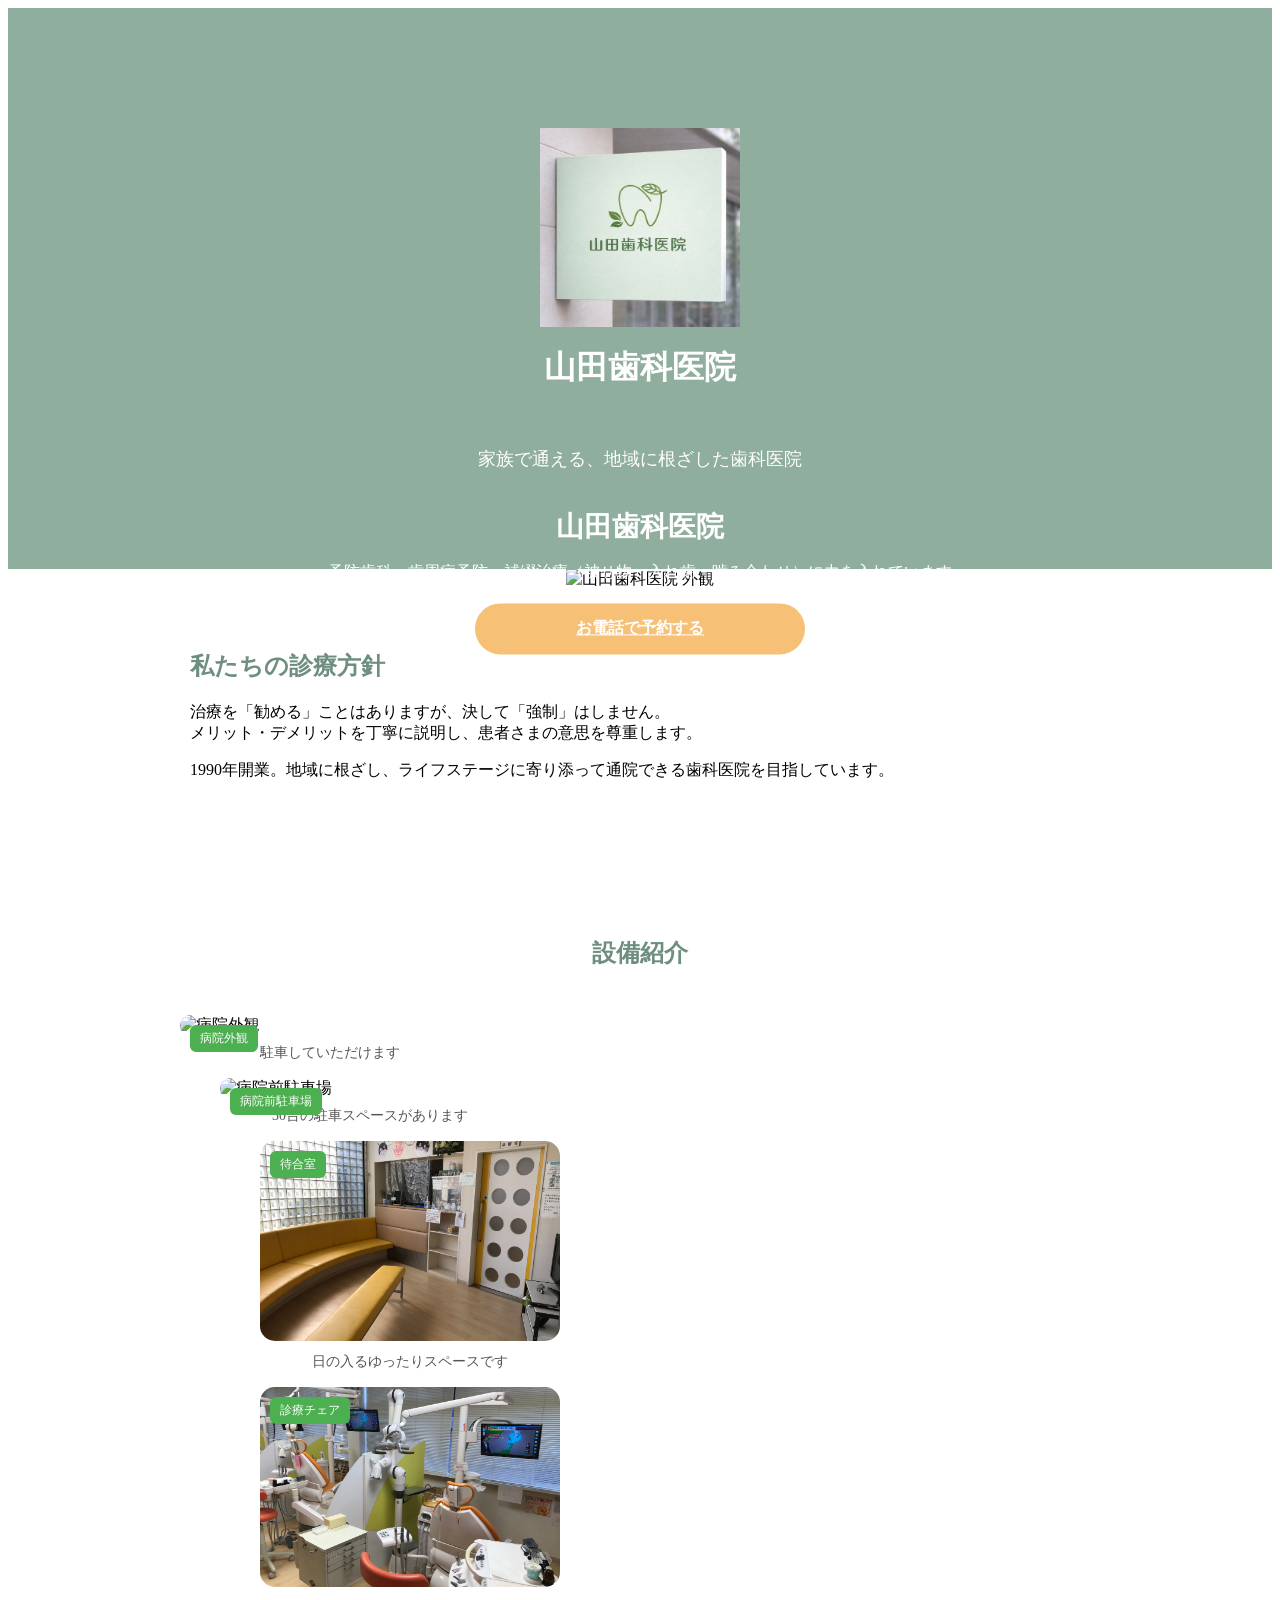
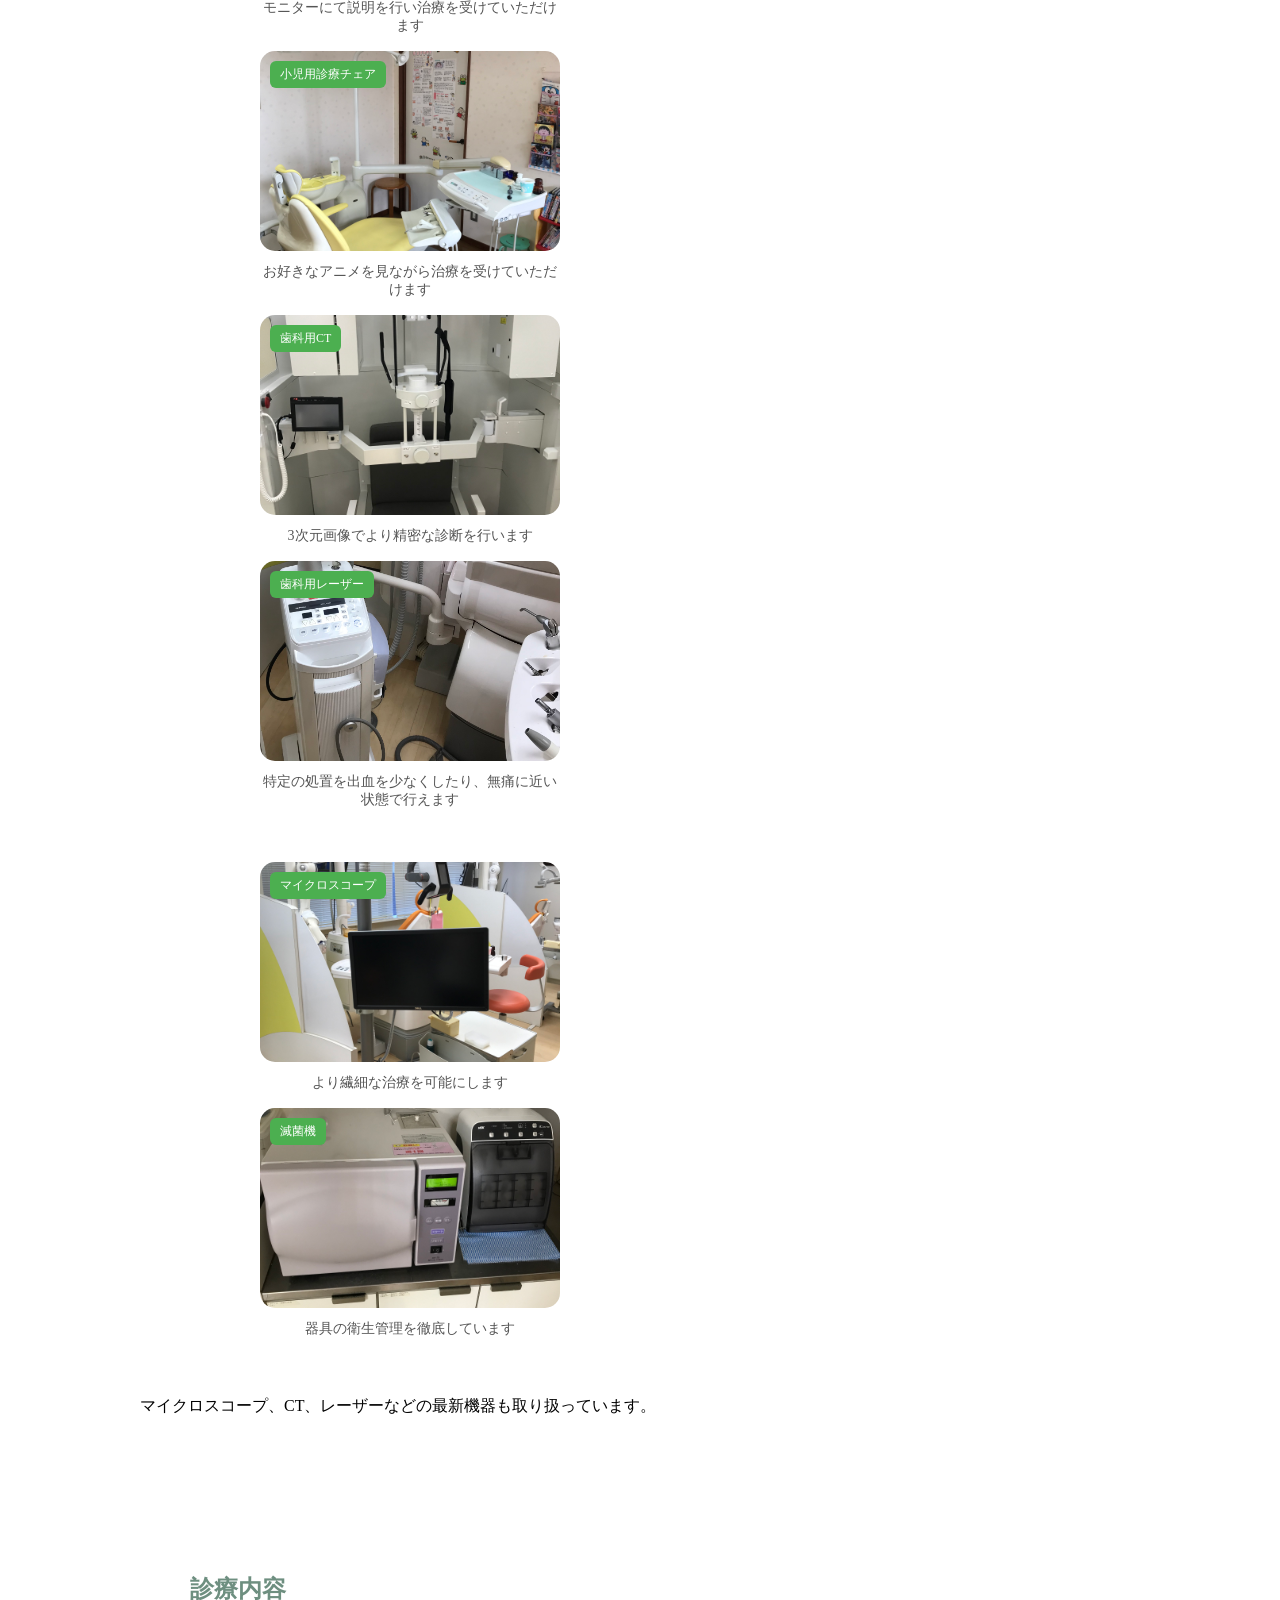
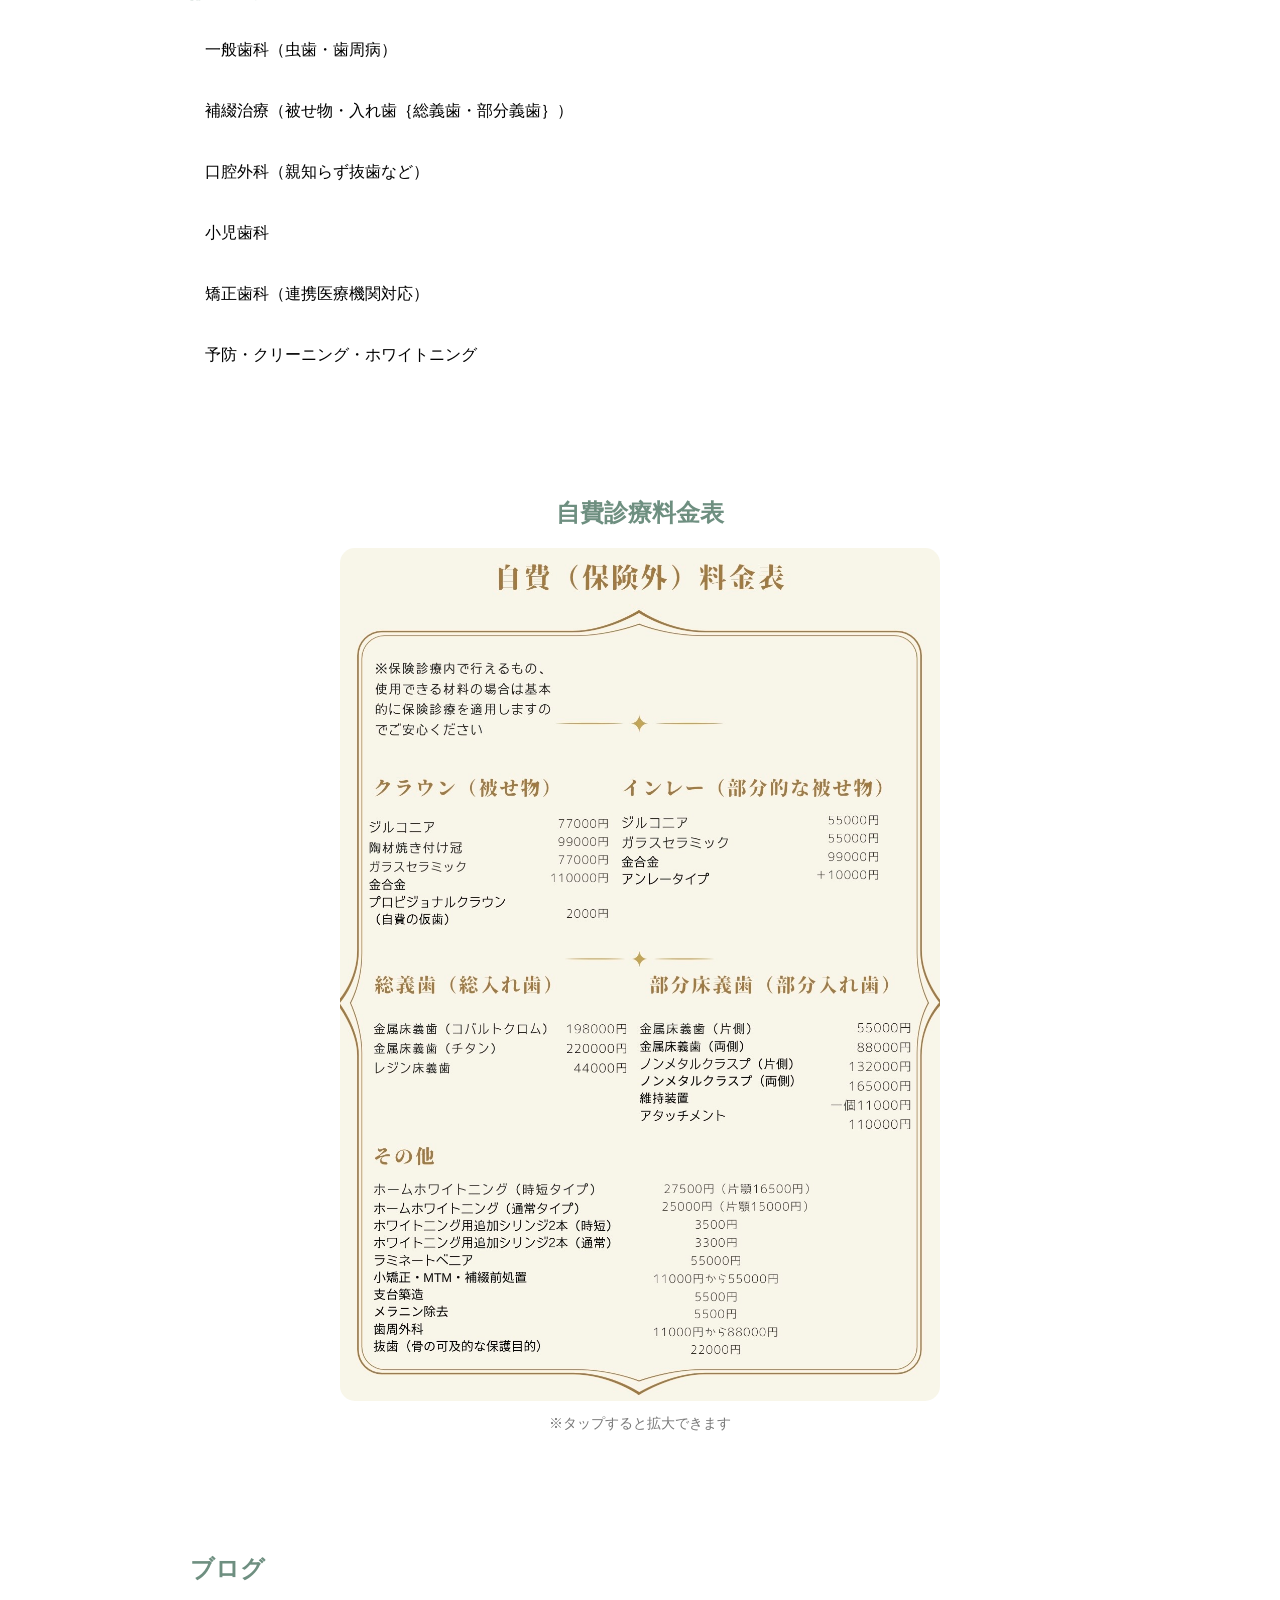
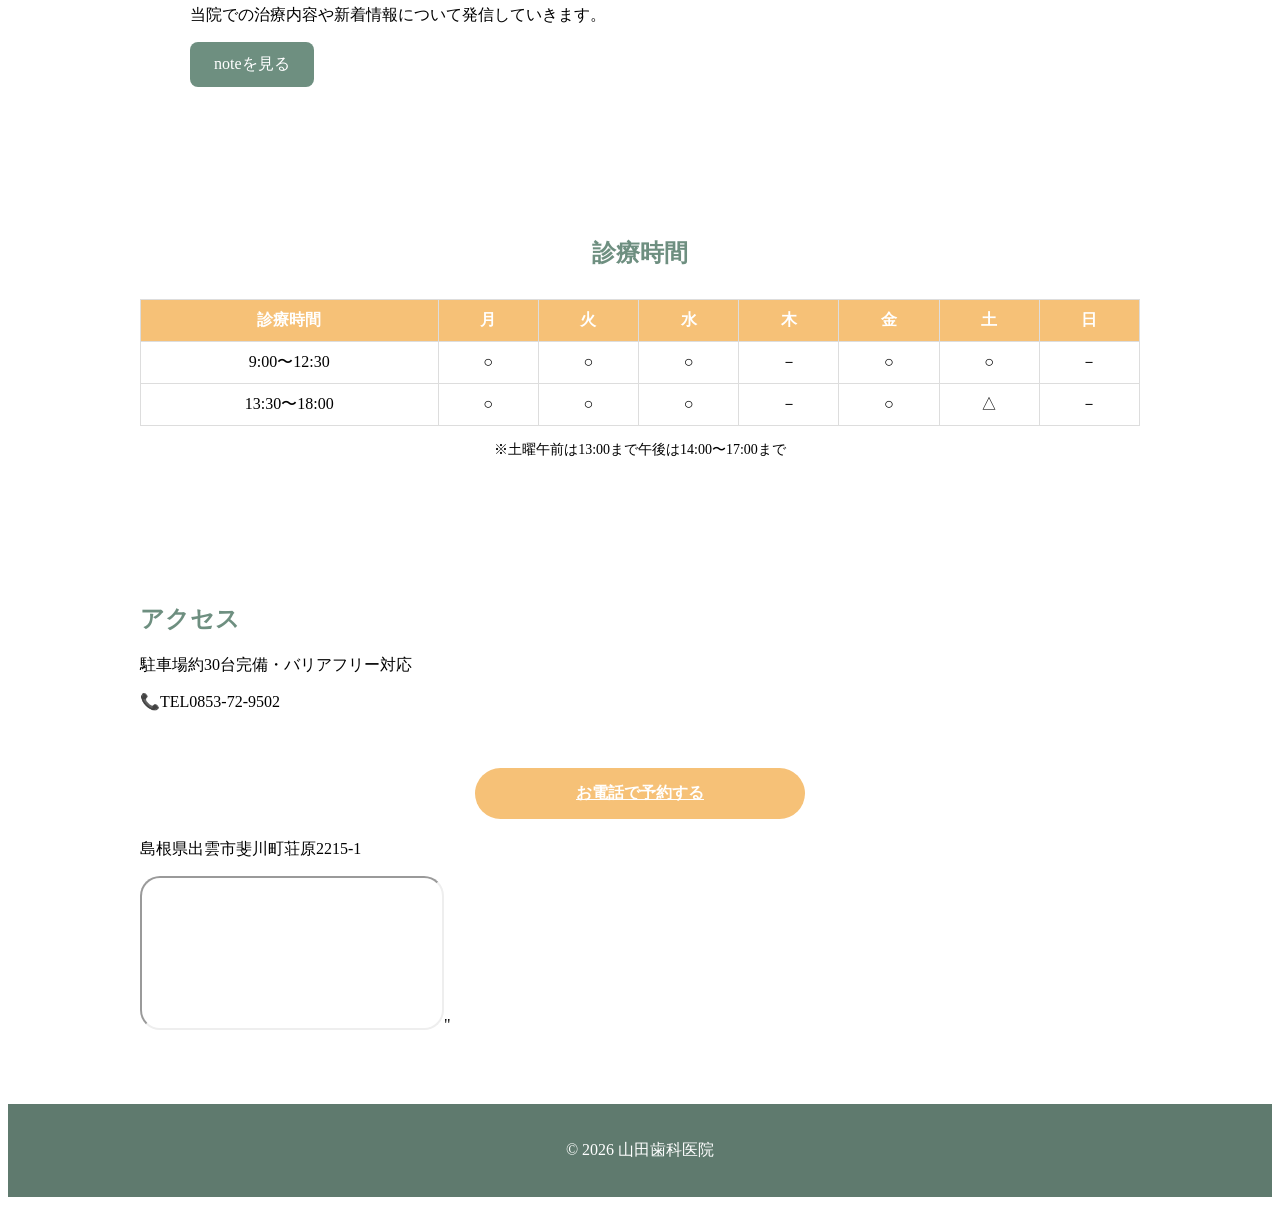
==== index.html @ c41e9e56 "Update index.html" ====
<!DOCTYPE html>
<html lang="ja">
<head>
<meta charset="UTF-8">
<meta name="viewport" content="width=device-width, initial-scale=1.0">
<title>山田歯科医院 | 出雲市斐川町の地域密着歯科</title>
<link rel="stylesheet" href="style.css">
</head>
<meta name="description" content="島根県出雲市の山田歯科医院。義歯（入れ歯）治療に力を入れ、家族で地域医療を支える歯科医院です。">
<title>山田歯科医院｜出雲市の義歯に強い歯科医院</title>
<body>

<header>
    <div class="container">
        <header class="site-header">
  <img src=IMG_8409.jpeg alt="山田歯科医院 ロゴ" class="logo">
  <h1>山田歯科医院</h1>
</header>
        <p class="subtitle">家族で通える、地域に根ざした歯科医院</p>
    </div>
</header>
<section class="hero">

  <img src="IMG_8488.jpeg" alt="山田歯科医院 外観" class="hero-img">

  <div class="hero-text">
    <h1>山田歯科医院</h1>
    <p>予防歯科・歯周病予防・補綴治療（被せ物・入れ歯・噛み合わせ）に力を入れています</p>

    <a href="tel:0853729502" class="cta-button">
      お電話で予約する
    </a>
  </div>

</section>


<section class="container">
    <h2>私たちの診療方針</h2>
    <p>
    治療を「勧める」ことはありますが、決して「強制」はしません。<br>
    メリット・デメリットを丁寧に説明し、患者さまの意思を尊重します。
   </p>  
    <p>
    1990年開業。地域に根ざし、ライフステージに寄り添って通院できる歯科医院を目指しています。
    </p>
</section>

<section class="container equipment">
    <h2>設備紹介</h2>
    <div class="equipment-gallery">
     <figure class="equipment-item">

      <div class="image-box">
        <span class="label">病院外観</span>
        <img src="IMG_8488.jpeg" alt="病院外観">
      </div>

      <figcaption>
        駐車していただけます
      </figcaption>
<figure class="equipment-item">

      <div class="image-box">
        <span class="label">病院前駐車場</span>
        <img src="IMG8490.jpeg" alt="病院前駐車場">
      </div>

      <figcaption>
        30台の駐車スペースがあります
      </figcaption>

        <figure class="equipment-item">

      <div class="image-box">
        <span class="label">待合室</span>
        <img src="IMG_7501.jpeg" alt="待合室">
      </div>

      <figcaption>
        日の入るゆったりスペースです
      </figcaption>

    </figure>
        <figure class="equipment-item">

      <div class="image-box">
        <span class="label">診療チェア</span>
        <img src="IMG_7500.jpeg" alt="診療チェア">
      </div>

      <figcaption>
        モニターにて説明を行い治療を受けていただけます
      </figcaption>

    </figure>
        <figure class="equipment-item">

      <div class="image-box">
        <span class="label">小児用診療チェア</span>
        <img src="IMG_7498.jpeg" alt="小児用診療チェア">
      </div>

      <figcaption>
        お好きなアニメを見ながら治療を受けていただけます
      </figcaption>

    </figure>

     <figure class="equipment-item">

      <div class="image-box">
        <span class="label">歯科用CT</span>
        <img src="IMG_7503.jpeg" alt="歯科用CT">
      </div>

      <figcaption>
        3次元画像でより精密な診断を行います
      </figcaption>

    </figure>


    <figure class="equipment-item">

      <div class="image-box">
        <span class="label">歯科用レーザー</span>
        <img src="IMG_7506.jpeg" alt="歯科用レーザー">
      </div>

      <figcaption>
        特定の処置を出血を少なくしたり、無痛に近い状態で行えます
      </figcaption>

    </figure>
　　　<figure class="equipment-item">

      <div class="image-box">
        <span class="label">マイクロスコープ</span>
        <img src="IMG_7502.jpeg" alt="マイクロスコープ">
      </div>

      <figcaption>
        より繊細な治療を可能にします
      </figcaption>

    </figure>

    <figure class="equipment-item">

      <div class="image-box">
        <span class="label">滅菌機</span>
        <img src="IMG_7505.jpeg" alt="滅菌機">
      </div>

      <figcaption>
        器具の衛生管理を徹底しています
      </figcaption>

    </figure>  
  </div>
    <p>
    マイクロスコープ、CT、レーザーなどの最新機器も取り扱っています。
    </p>
</section>

<section class="container">
    <h2>診療内容</h2>
    <ul class="services">
        <li>一般歯科（虫歯・歯周病）</li>
        <li>補綴治療（被せ物・入れ歯｛総義歯・部分義歯｝）</li>
        <li>口腔外科（親知らず抜歯など）</li>
        <li>小児歯科 </li>
        <li>矯正歯科（連携医療機関対応）</li>
        <li>予防・クリーニング・ホワイトニング</li>
    </ul>
</section>
    <section class="price">
  <h2>自費診療料金表</h2>

  <a href="IMG_8250.jpeg" target="_blank">
    <img src="IMG_8250.jpeg" alt="自費診療料金表" class="price-img">
  </a>

  <p class="price-note">
    ※タップすると拡大できます
  </p>
</section>

<section class="container blog">
    <h2>ブログ</h2>
    <p>当院での治療内容や新着情報について発信していきます。</p>
    <a href="https://note.com/izumoyamadashika" class="blog-button" target="_blank">
        noteを見る
    </a>
</section>

    <section class="schedule">
  <h2>診療時間</h2>

  <table class="schedule-table">
    <tr>
      <th>診療時間</th>
      <th>月</th>
      <th>火</th>
      <th>水</th>
      <th>木</th>
      <th>金</th>
      <th>土</th>
      <th>日</th>
    </tr>
    <tr>
      <td>9:00〜12:30</td>
      <td>○</td>
      <td>○</td>
      <td>○</td>
      <td>－</td>
      <td>○</td>
      <td>○</td>
      <td>－</td>
    </tr>
    <tr>
      <td>13:30〜18:00</td>
      <td>○</td>
      <td>○</td>
      <td>○</td>
      <td>－</td>
      <td>○</td>
      <td>△</td>
      <td>－</td>
    </tr>
       </table>
<p class="note">※土曜午前は13:00まで午後は14:00〜17:00まで</p>
</section>
    <section class="container access">
    <h2>アクセス</h2>
    <p>駐車場約30台完備・バリアフリー対応</p>
    <p>📞TEL0853-72-9502</p> 
　　　<p> <a href="tel:0853729502" class="cta-button">
  お電話で予約する
</a></p>
        <p>島根県出雲市斐川町荘原2215-1</p>
    <iframe src="https://www.google.com/maps/embed?pb=!1m18!1m12!1m3!1d13009.580796396598!2d132.83913537432753!3d35.39545356289096!2m3!1f0!2f0!3f0!3m2!1i1024!2i768!4f13.1!3m3!1m2!1s0x35576aa48053aa4d%3A0xaa9911e760283c43!2z5bGx55Sw5q2v56eR5Yy76Zmi!5e0!3m2!1sja!2sjp!4v1772218483962!5m2!1sja!2sjp"  referrerpolicy="no-referrer-when-downgrade"></iframe>"
  </iframe>
</section>
</section>

<footer>
    <p>© 2026 山田歯科医院</p>
</footer>

</body>
</html>
---- style.css ----
style.css
body {
    margin: 0;
    font-family: "Hiragino Kaku Gothic ProN", sans-serif;
    background-color: #f7f4ef;
    color: #4a4a4a;
    line-height: 1.8;
}

.container {
    width: 90%;
    max-width: 900px;
    margin: auto;
    padding: 40px 0;
}

header {
    background-color: #8fae9d;
    color: white;
    text-align: center;
    padding: 40px 0;
}

.subtitle {
    font-size: 1.1rem;
}

.main-visual img {
    width: 100%;
    height: auto;
    display: block;
}

h2 {
    color: #6e8f80;
}

.eguipment-img {
    width: 200px;
    border-radius: 50%;
    margin: 20px 0;
}

.services {
    list-style: none;
    padding: 0;
}

.services li {
    background-color: #ffffff;
    margin: 10px 0;
    padding: 15px;
    border-radius: 8px;
}

.blog-button {
    display: inline-block;
    padding: 12px 24px;
    background-color: #6e8f80;
    color: white;
    text-decoration: none;
    border-radius: 8px;
}
.access {
  margin: 50px auto;
  max-width: 1000px;
  padding: 20px;
}

.access iframe {
  border-radius: 20px;
}
footer {
    background-color: #5f7a6e;
    color: white;
    text-align: center;
    padding: 20px 0;
}
.schedule {
  max-width: 1000px;
  margin: 60px auto;
  padding: 30px;
}

.schedule h2 {
  text-align: center;
  margin-bottom: 30px;
}

.schedule-table {
  width: 100%;
  border-collapse: collapse;
  text-align: center;
}

.schedule-table th,
.schedule-table td {
  border: 1px solid #ddd;
  padding: 10px;
}

.schedule-table th {
  background-color: #F6C177;
  color: white;
}

.note {
  text-align: center;
  margin-top: 15px;
  font-size: 14px;
}
site-header {
  text-align: center;
  padding: 30px 20px;
}

.logo {
  width: 200px;
  margin-bottom: 15px;
}

.site-header h1 {
  margin: 0;
}
.equipment {
  max-width: 1000px;
  margin: 60px auto;
  padding: 20px;
}

.equipment h2 {
  text-align: center;
  margin-bottom: 30px;
}
.equipment-gallery {
  display: flex;
  gap: 20px;
  overflow-x: auto;
  padding-bottom: 10px;
}

.equipment-item {
  width: 300px;
  flex-shrink: 0;
}

.image-box {
  position: relative;
}

.image-box img {
  width: 100%;
  height: 200px;
  object-fit: cover;
  border-radius: 15px;
}

.label {
  position: absolute;
  top: 10px;
  left: 10px;
  background: #4CAF50;
  color: white;
  padding: 5px 10px;
  font-size: 12px;
  border-radius: 6px;
}

.equipment-item figcaption {
  margin-top: 8px;
  font-size: 14px;
  color: #555;
  text-align: center;
}
.cta-button {
  display: block;
  background: #F6C177;
  color: white;
  text-align: center;
  padding: 15px;
  border-radius: 30px;
  margin: 20px auto;
  max-width: 300px;
  font-weight: bold;
}
.hero {
  position: relative;
  text-align: center;
}

.hero-img {
  width: 100%;
  height: 300px;
  object-fit: cover;
}

.hero-text {
  position: absolute;
  top: 50%;
  left: 50%;
  transform: translate(-50%, -50%);
  color: white;
}

.hero-text h1 {
  font-size: 28px;
  margin-bottom: 10px;
}
.price {
  max-width: 1000px;
  margin: 60px auto;
  text-align: center;
}

.price-img {
  width: 100%;
  max-width: 600px;
  border-radius: 15px;
  cursor: pointer;
}

.price-note {
  font-size: 14px;
  margin-top: 10px;
  color: #777;
}
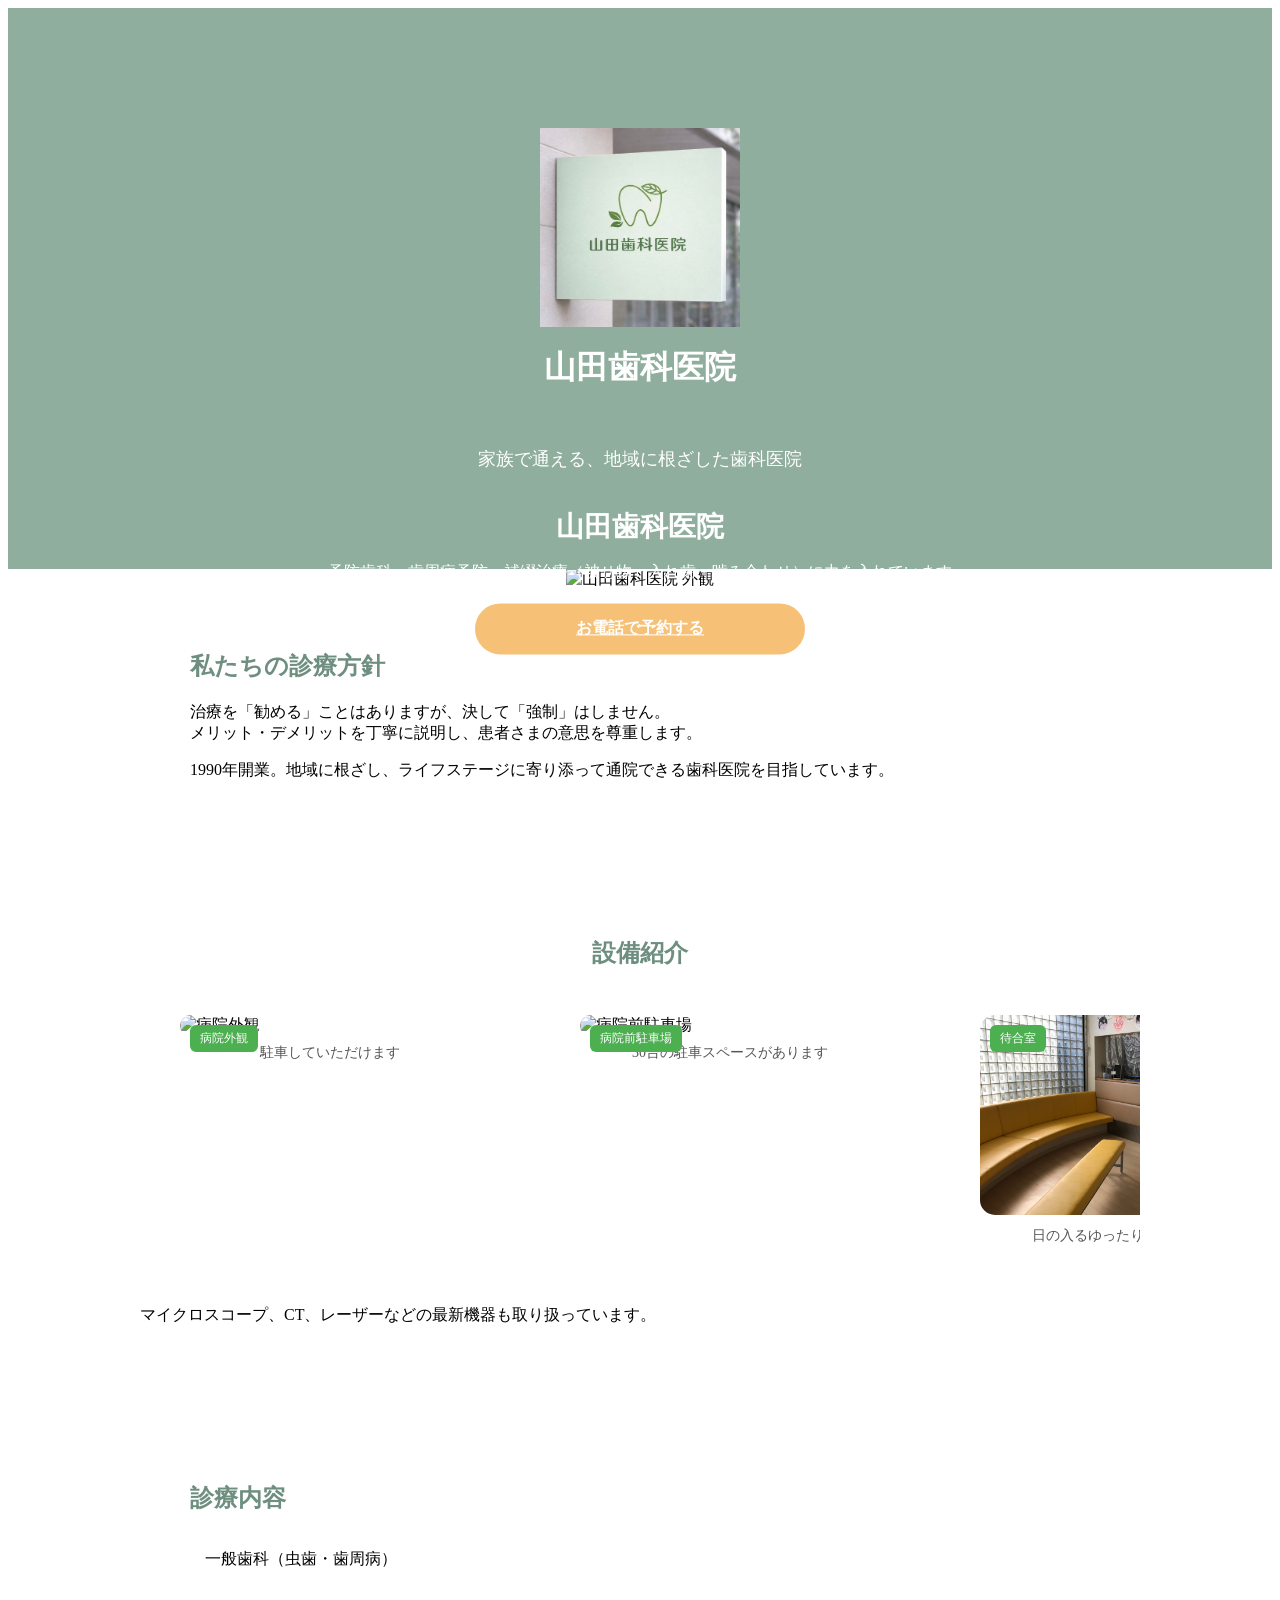
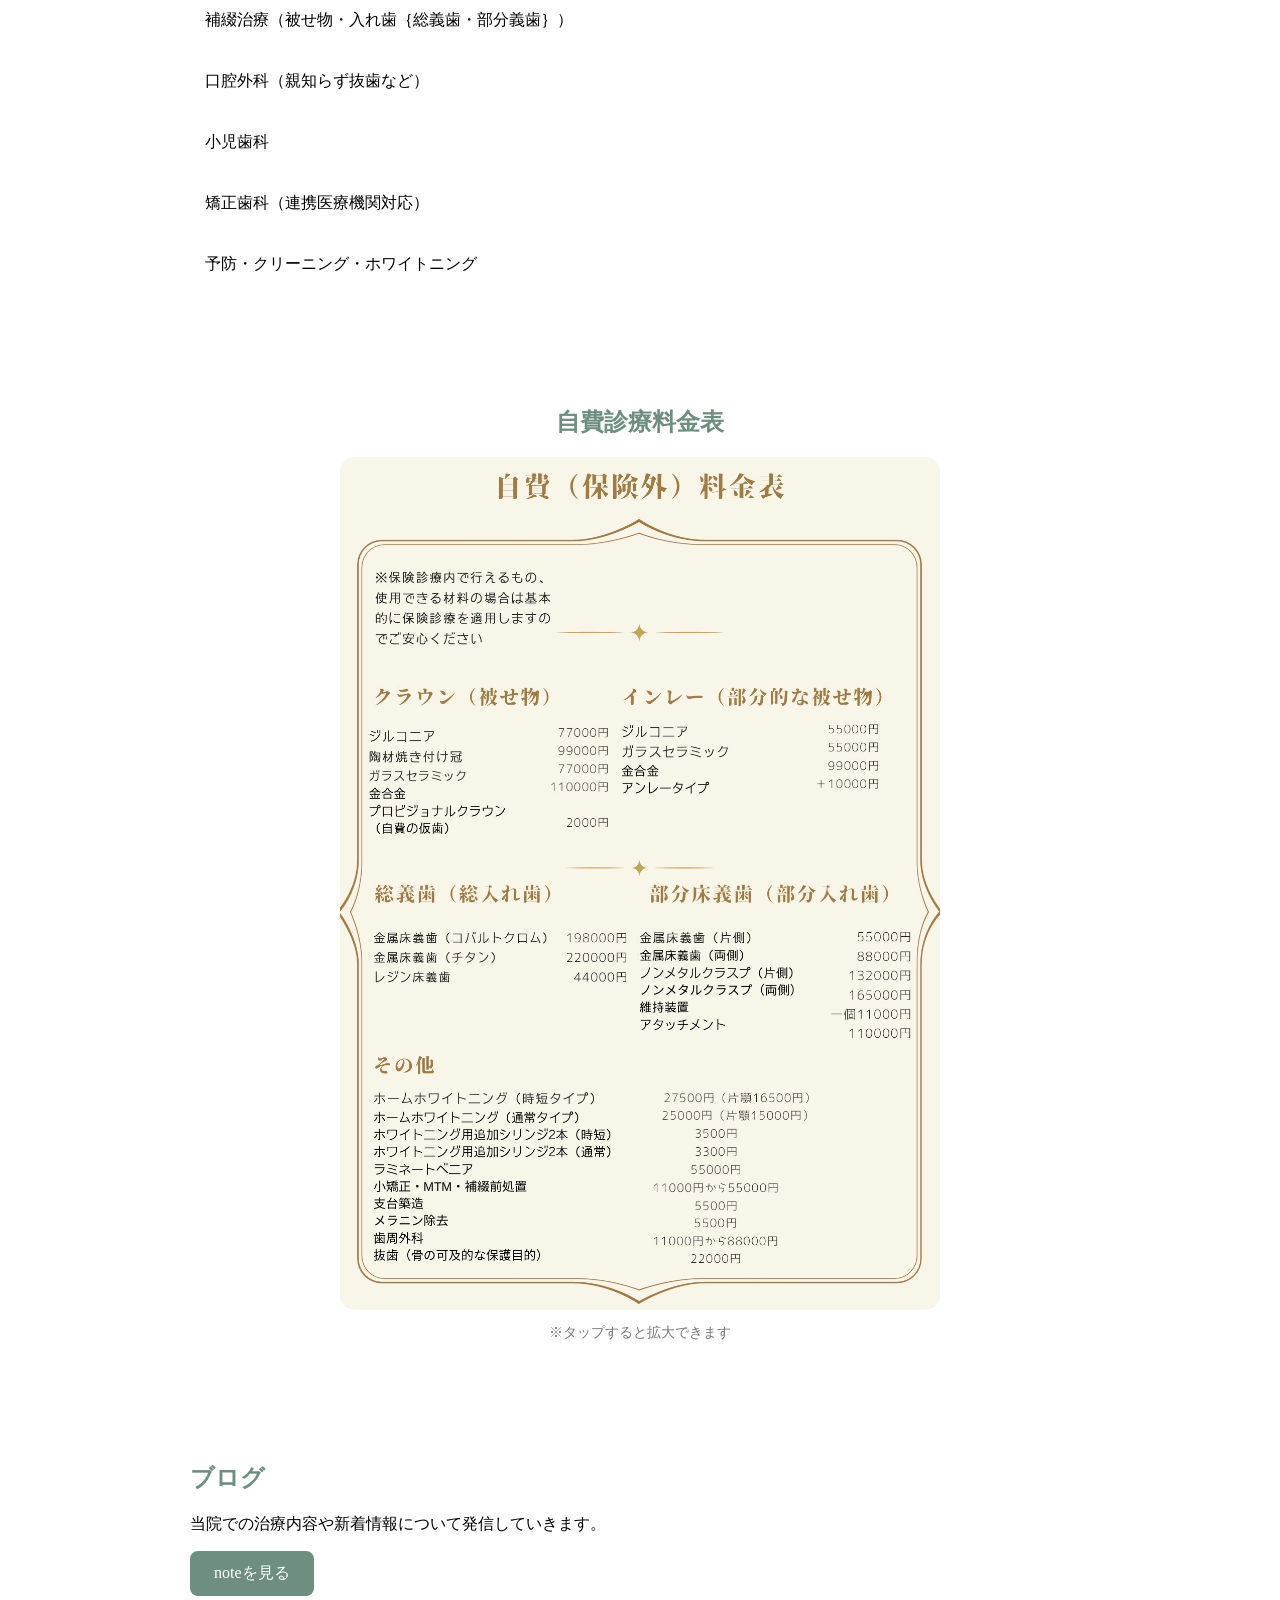
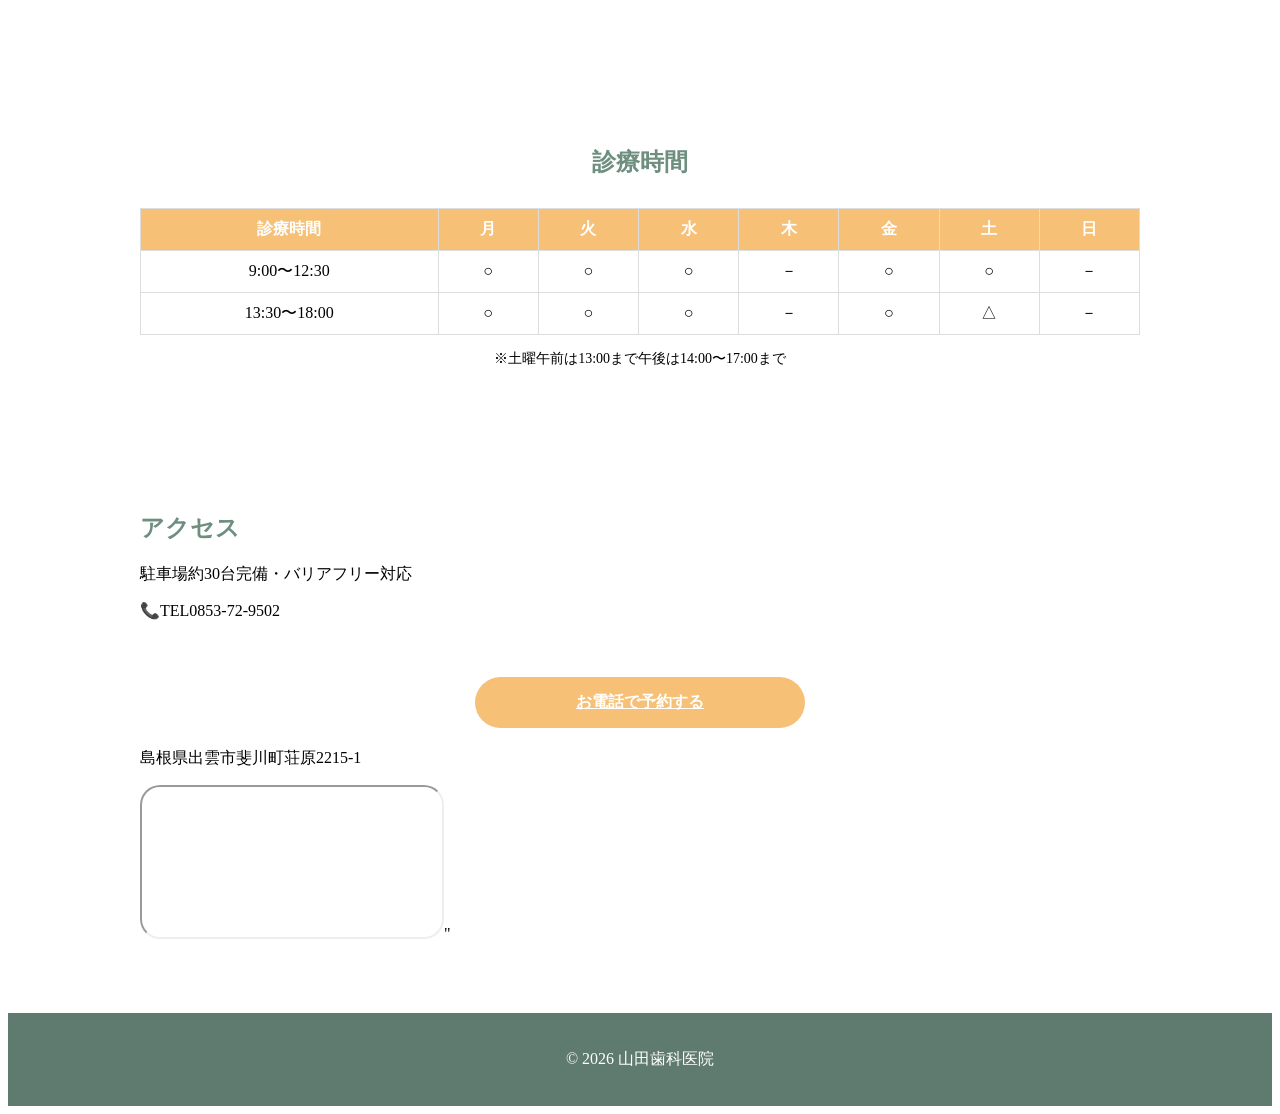
==== commit 16e29ab4: "Update index.html" ====
--- a/index.html
+++ b/index.html
@@ -49,7 +49,8 @@
 <section class="container equipment">
     <h2>設備紹介</h2>
     <div class="equipment-gallery">
-     <figure class="equipment-item">
+     </figure>
+        <figure class="equipment-item">
 
       <div class="image-box">
         <span class="label">病院外観</span>
@@ -59,7 +60,8 @@
       <figcaption>
         駐車していただけます
       </figcaption>
-<figure class="equipment-item">
+　　　　　</figure>
+        <figure class="equipment-item">
 
       <div class="image-box">
         <span class="label">病院前駐車場</span>
@@ -70,6 +72,7 @@
         30台の駐車スペースがあります
       </figcaption>
 
+       </figure>
         <figure class="equipment-item">
 
       <div class="image-box">
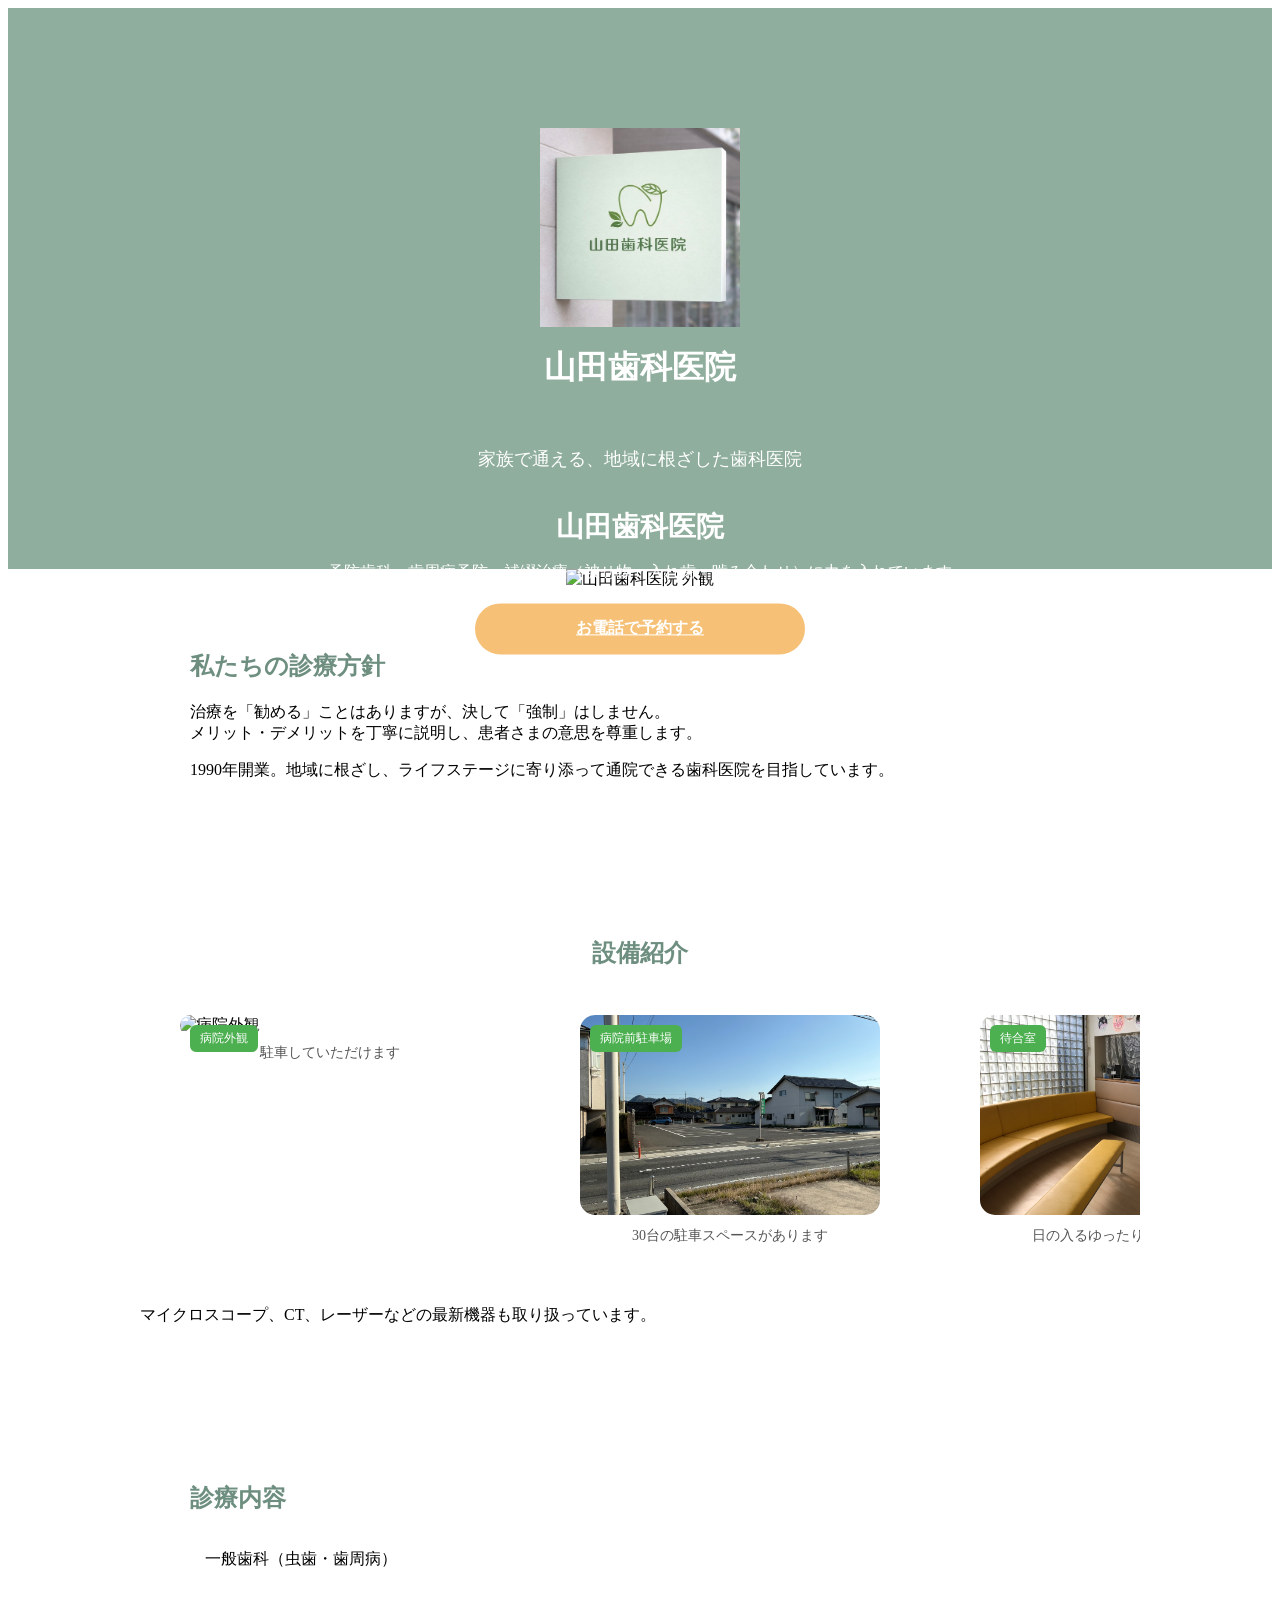
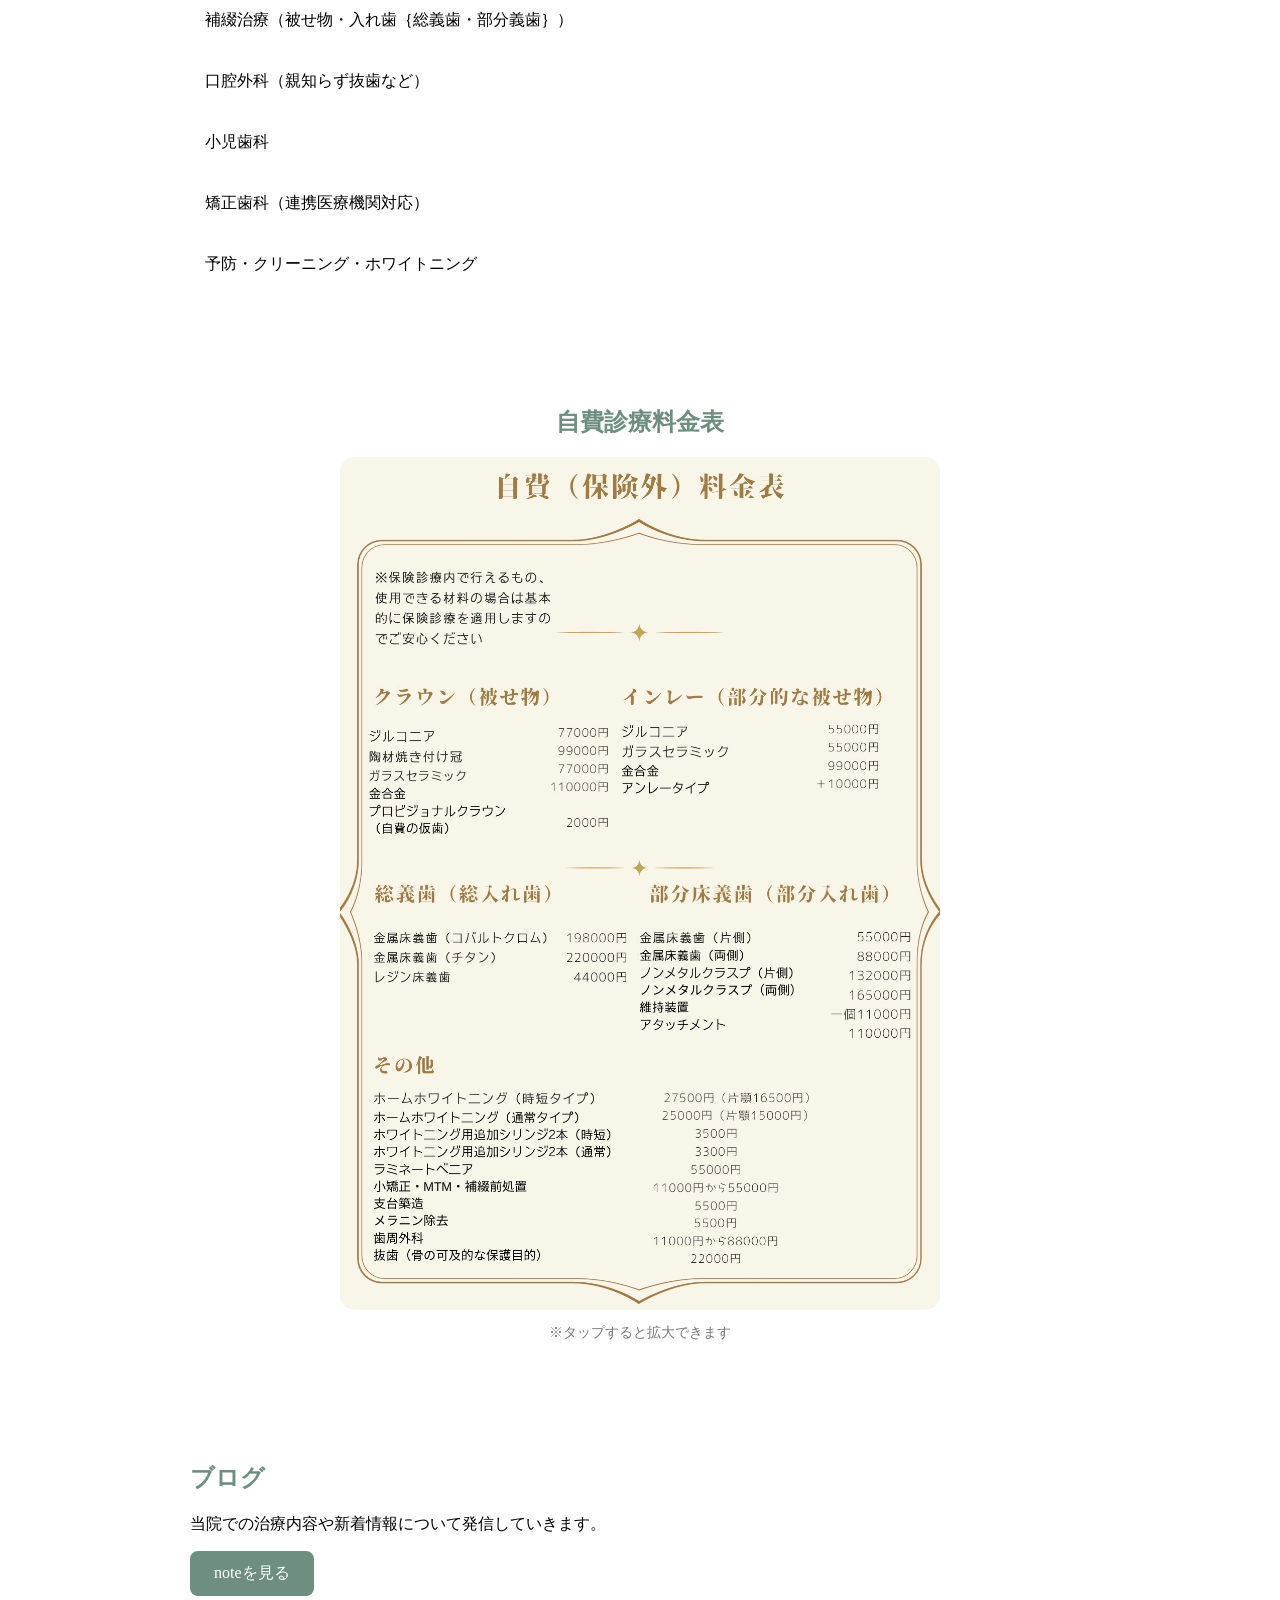
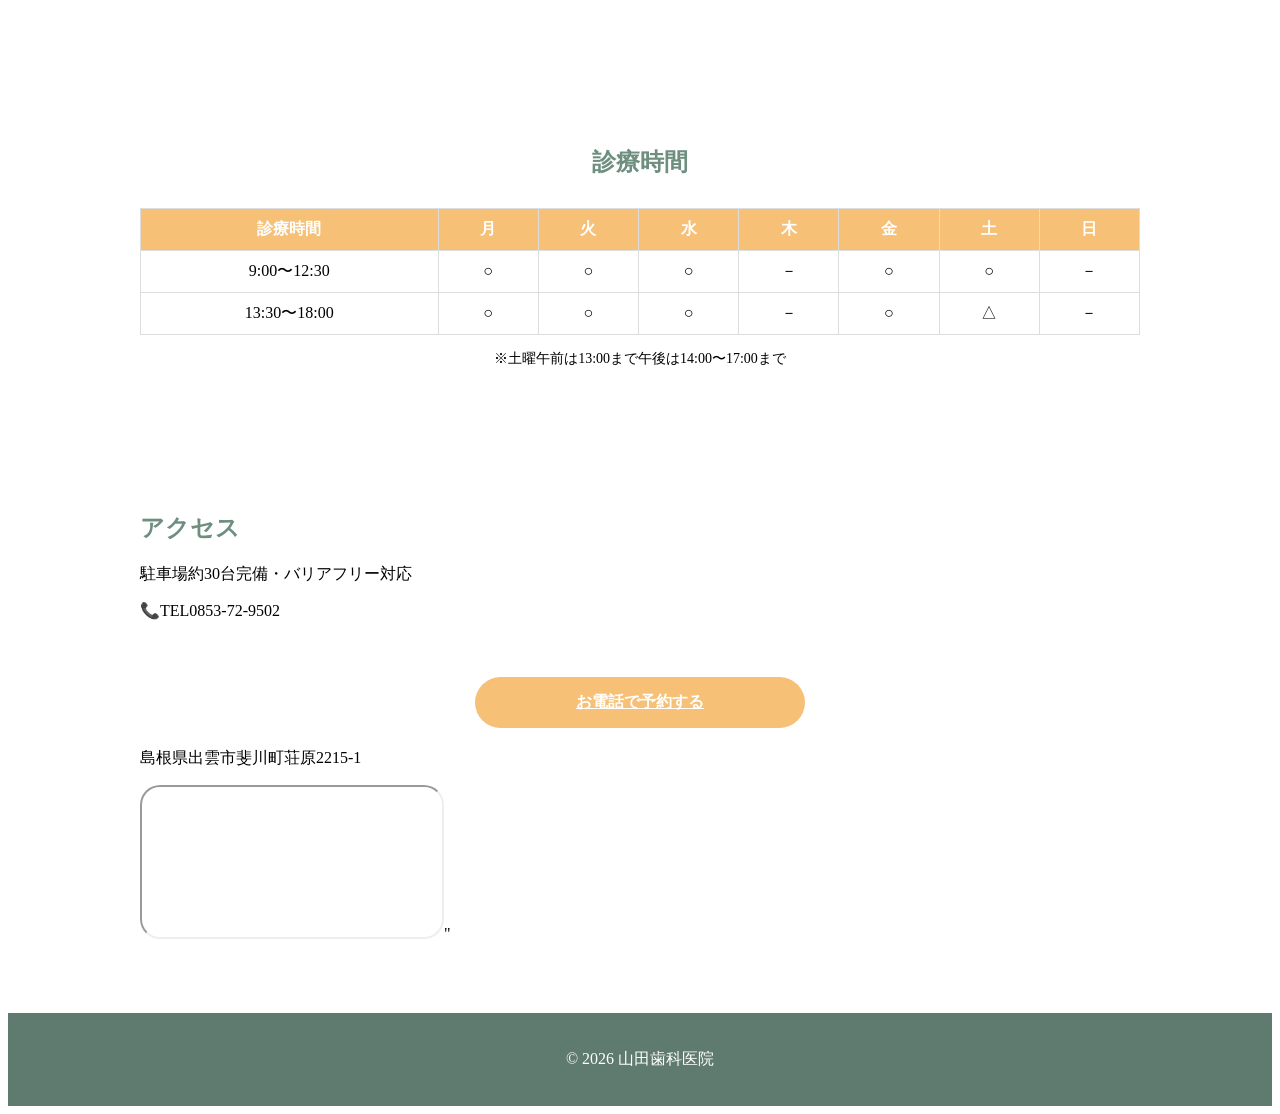
==== commit 5dec1eb4: "Update index.html" ====
--- a/index.html
+++ b/index.html
@@ -65,7 +65,7 @@
 
       <div class="image-box">
         <span class="label">病院前駐車場</span>
-        <img src="IMG8490.jpeg" alt="病院前駐車場">
+        <img src="IMG_8490.jpeg" alt="病院前駐車場">
       </div>
 
       <figcaption>
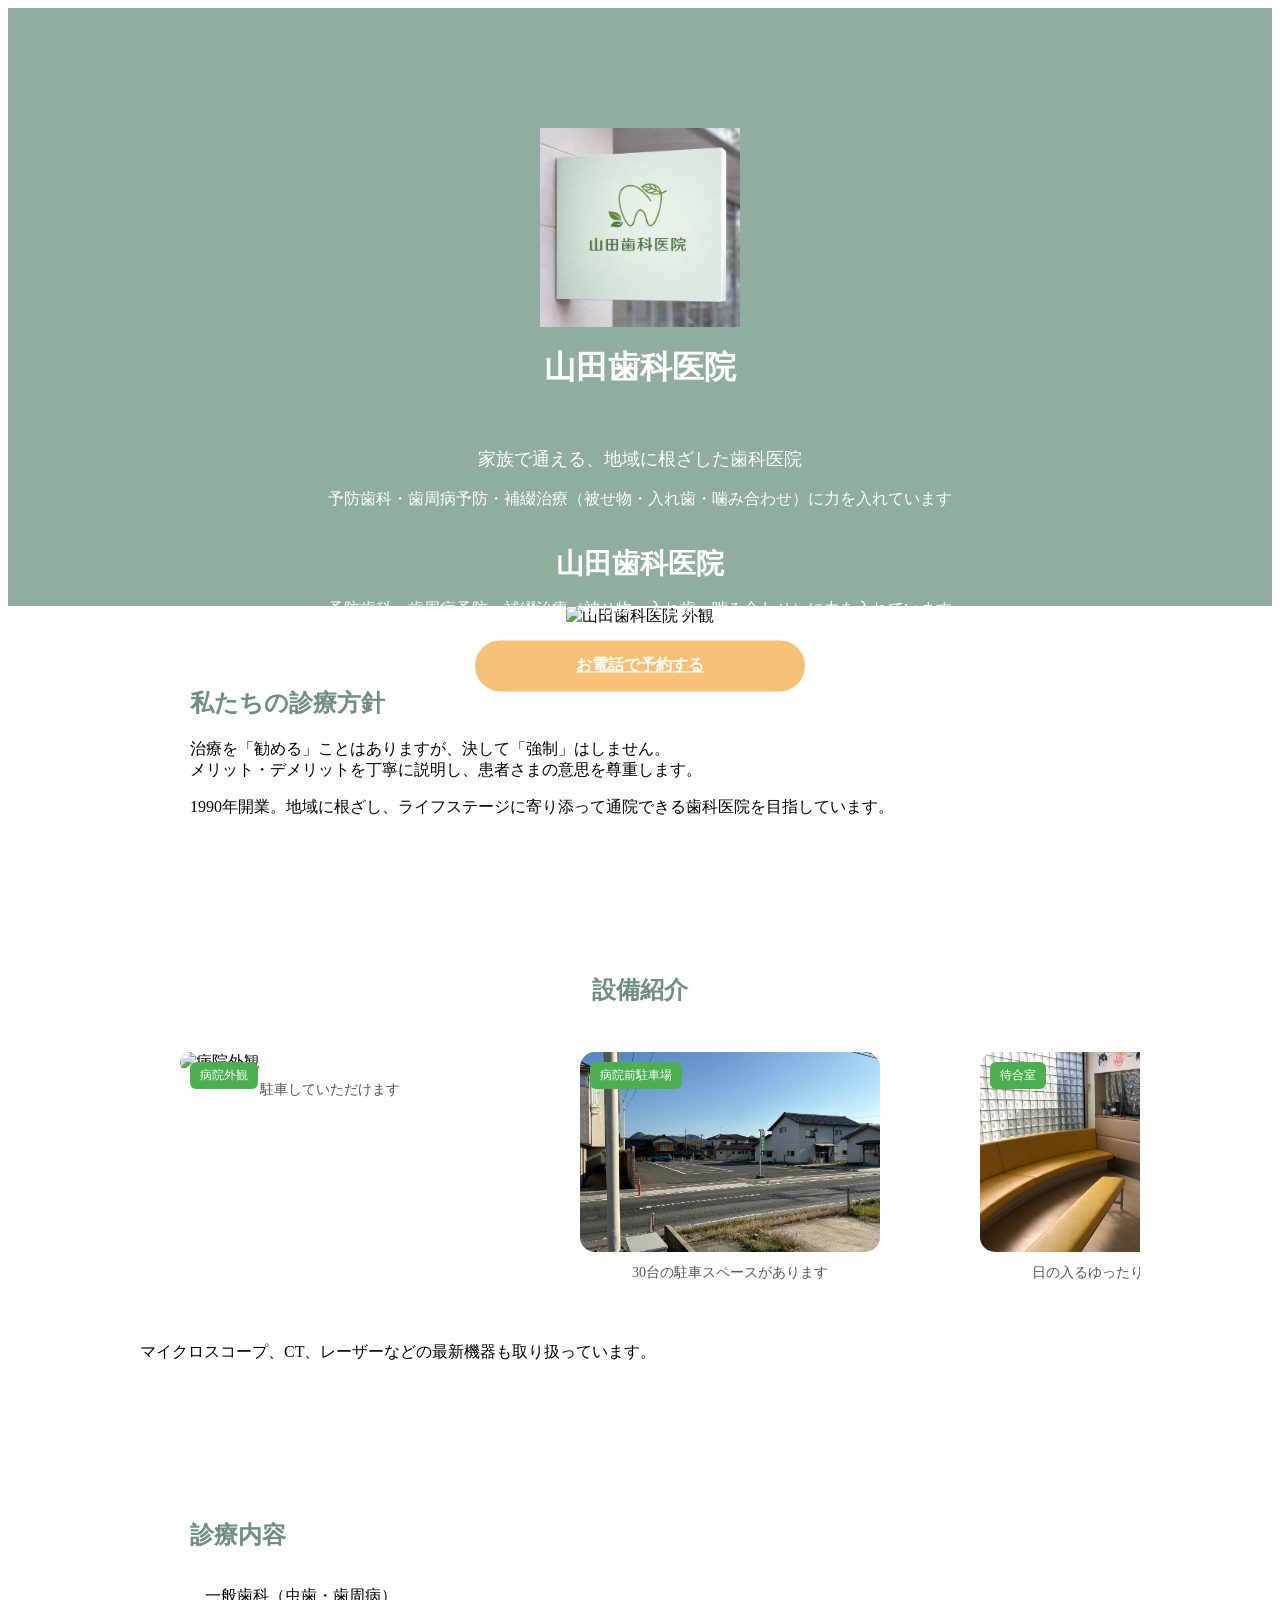
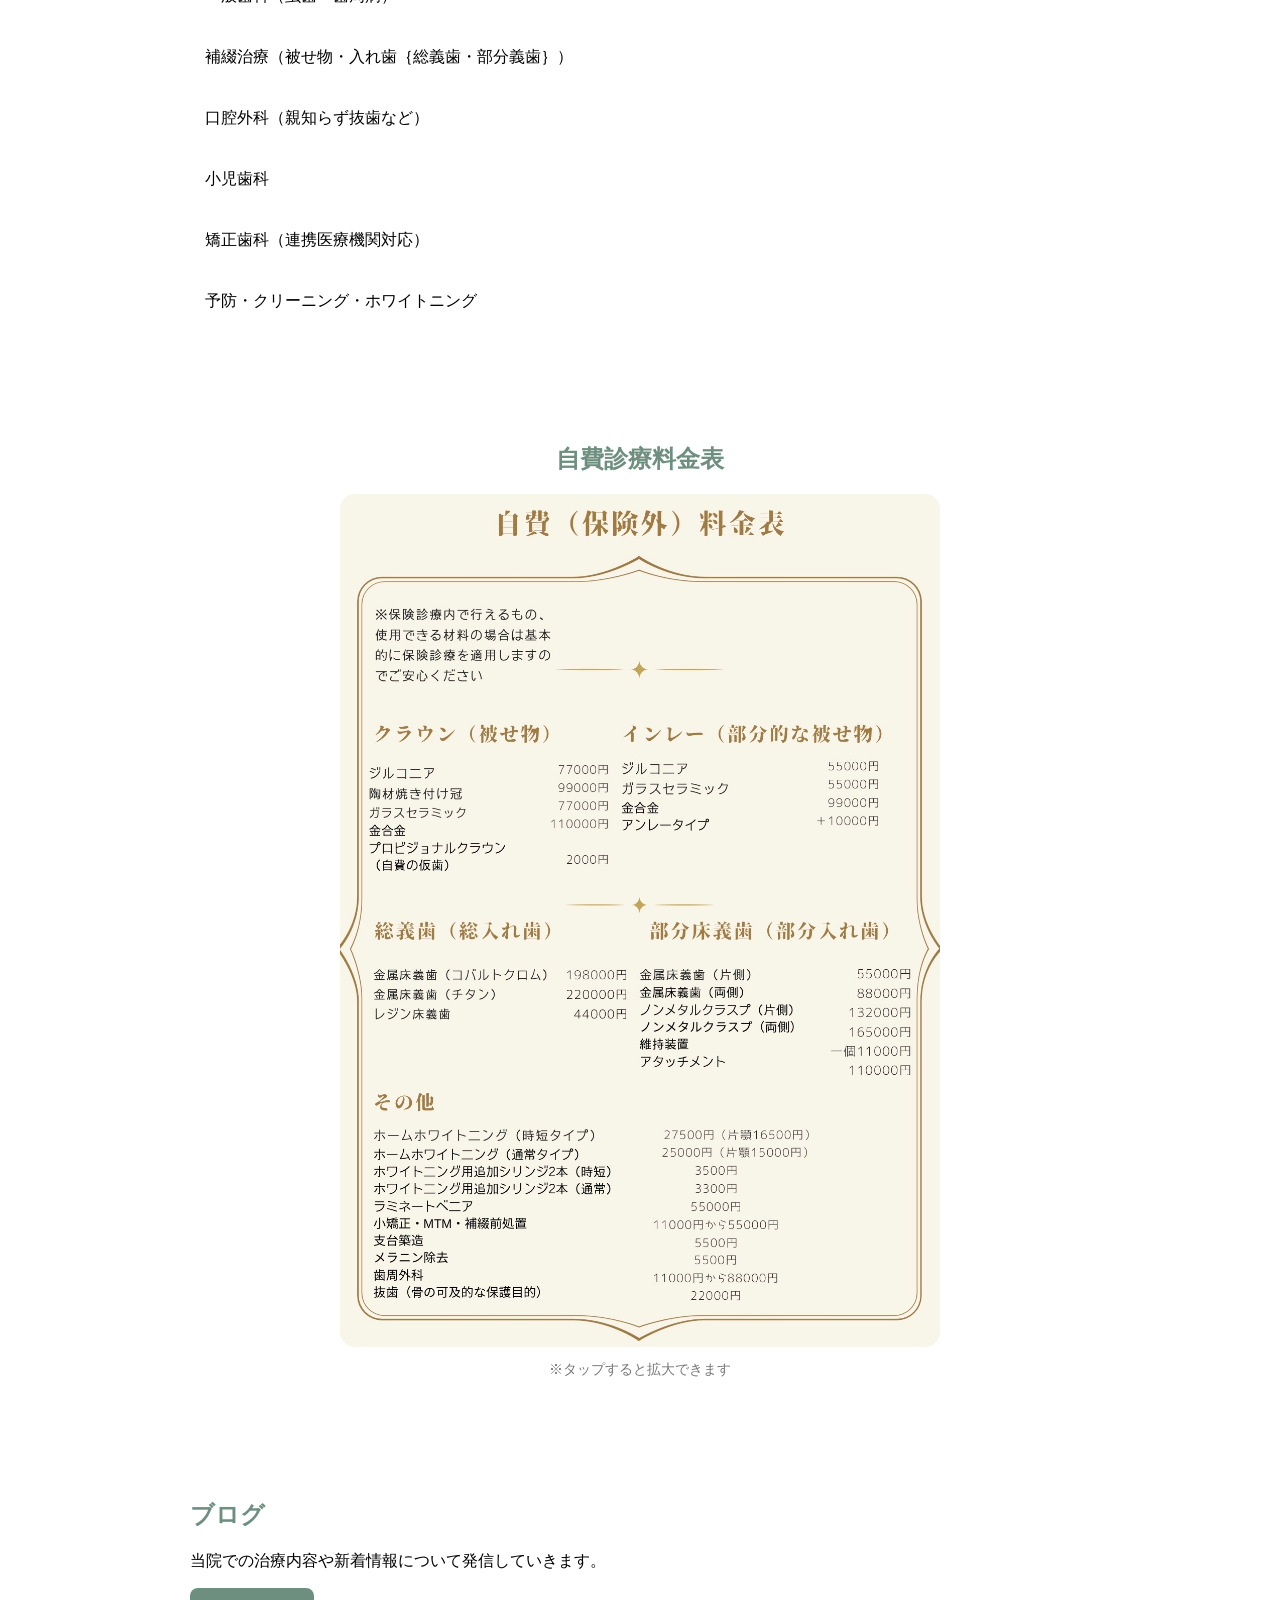
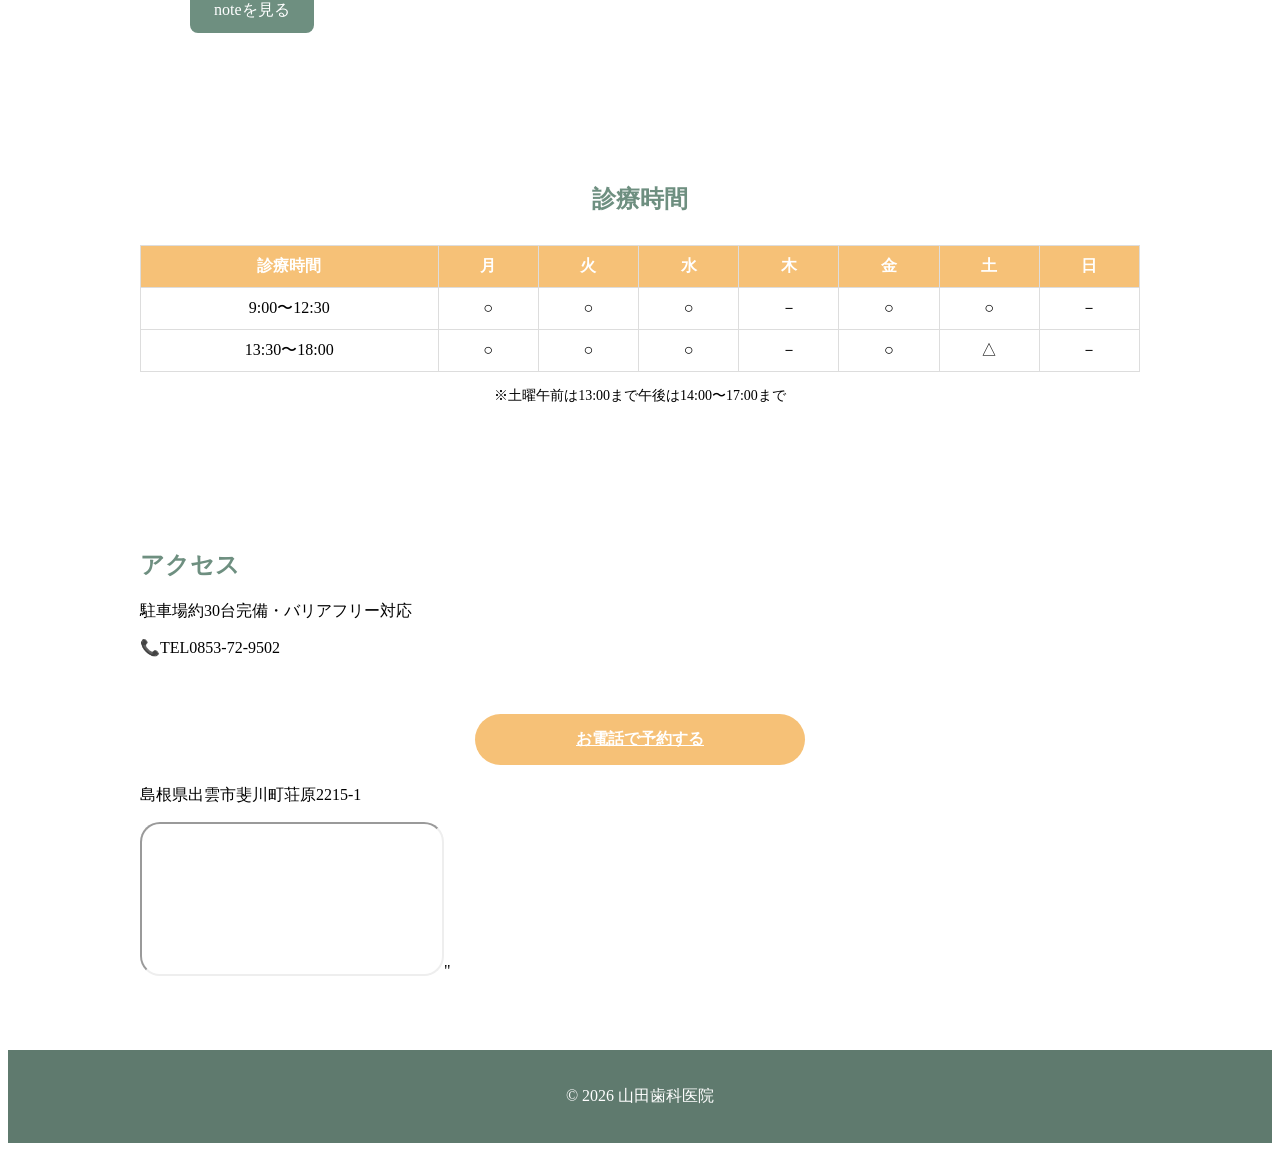
==== commit 7cdfd9dd: "Update index.html" ====
--- a/index.html
+++ b/index.html
@@ -17,6 +17,7 @@
   <h1>山田歯科医院</h1>
 </header>
         <p class="subtitle">家族で通える、地域に根ざした歯科医院</p>
+        <p>予防歯科・歯周病予防・補綴治療（被せ物・入れ歯・噛み合わせ）に力を入れています</p>
     </div>
 </header>
 <section class="hero">
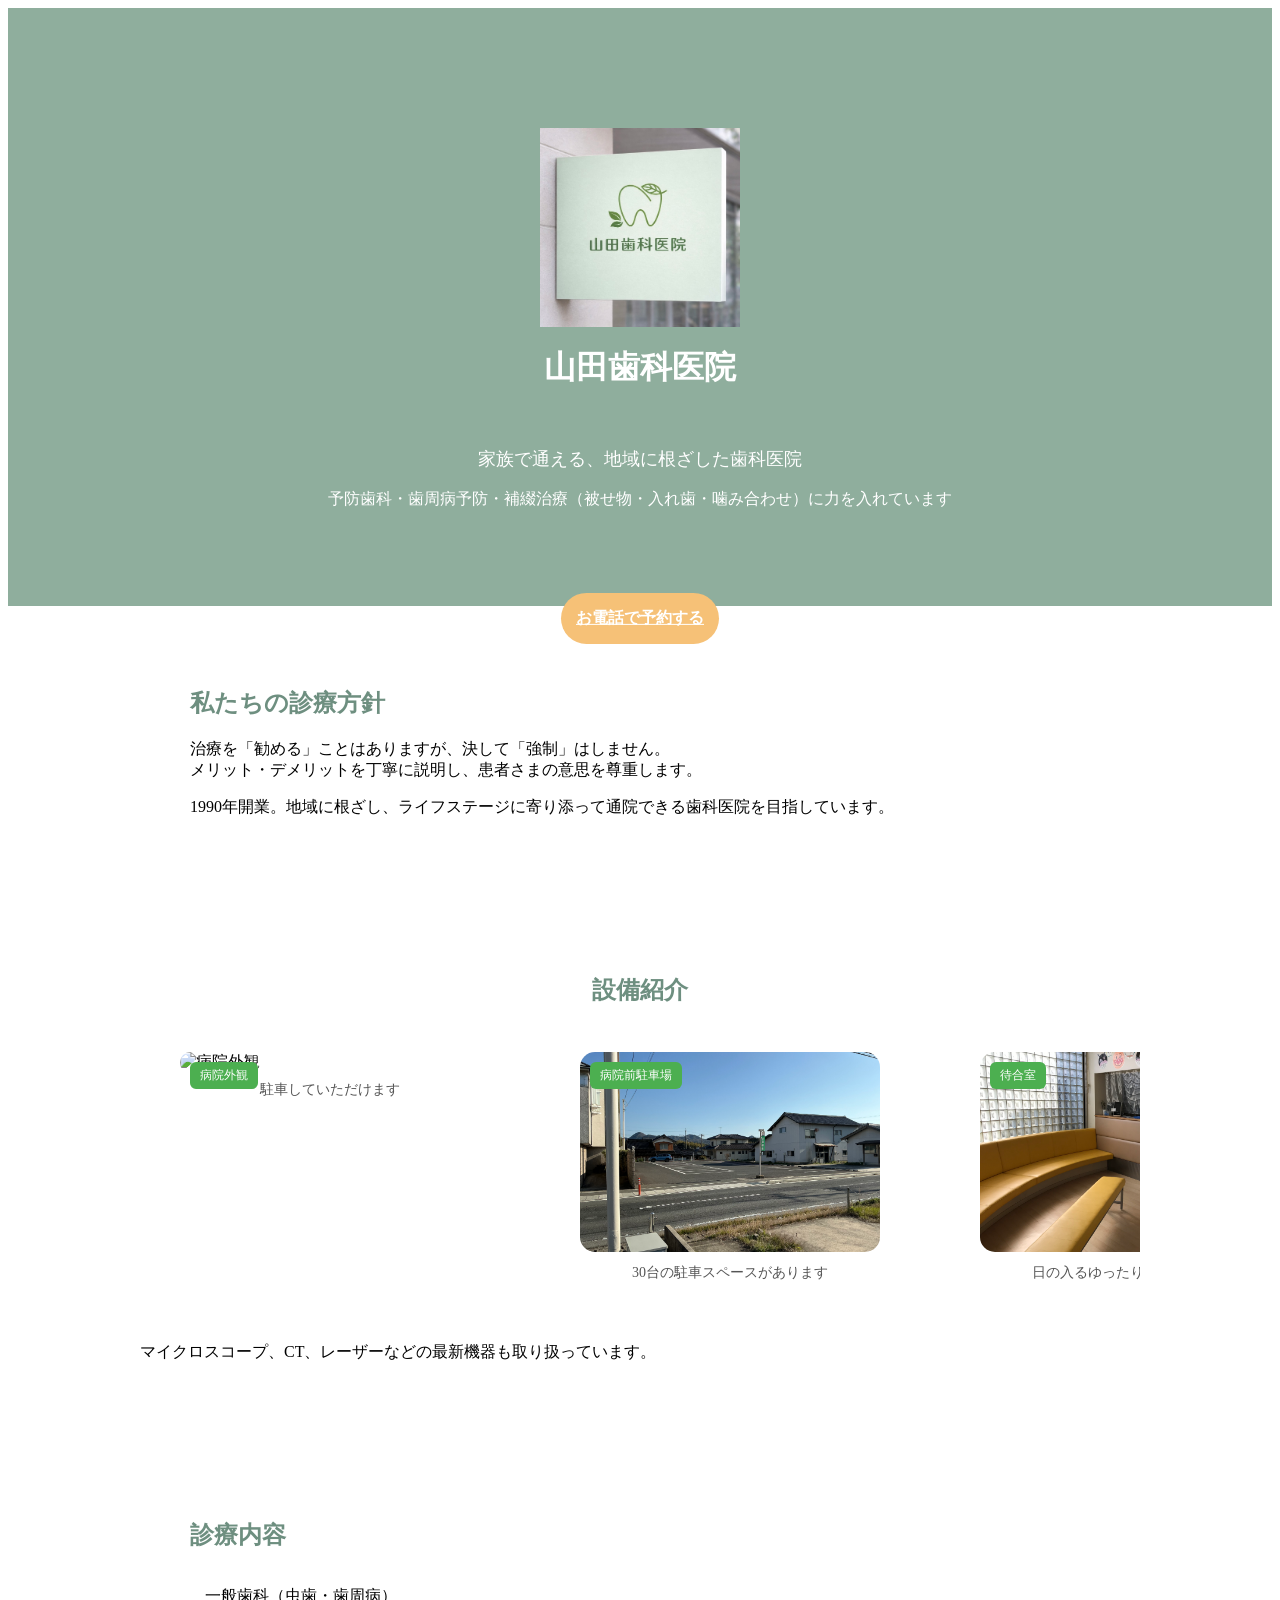
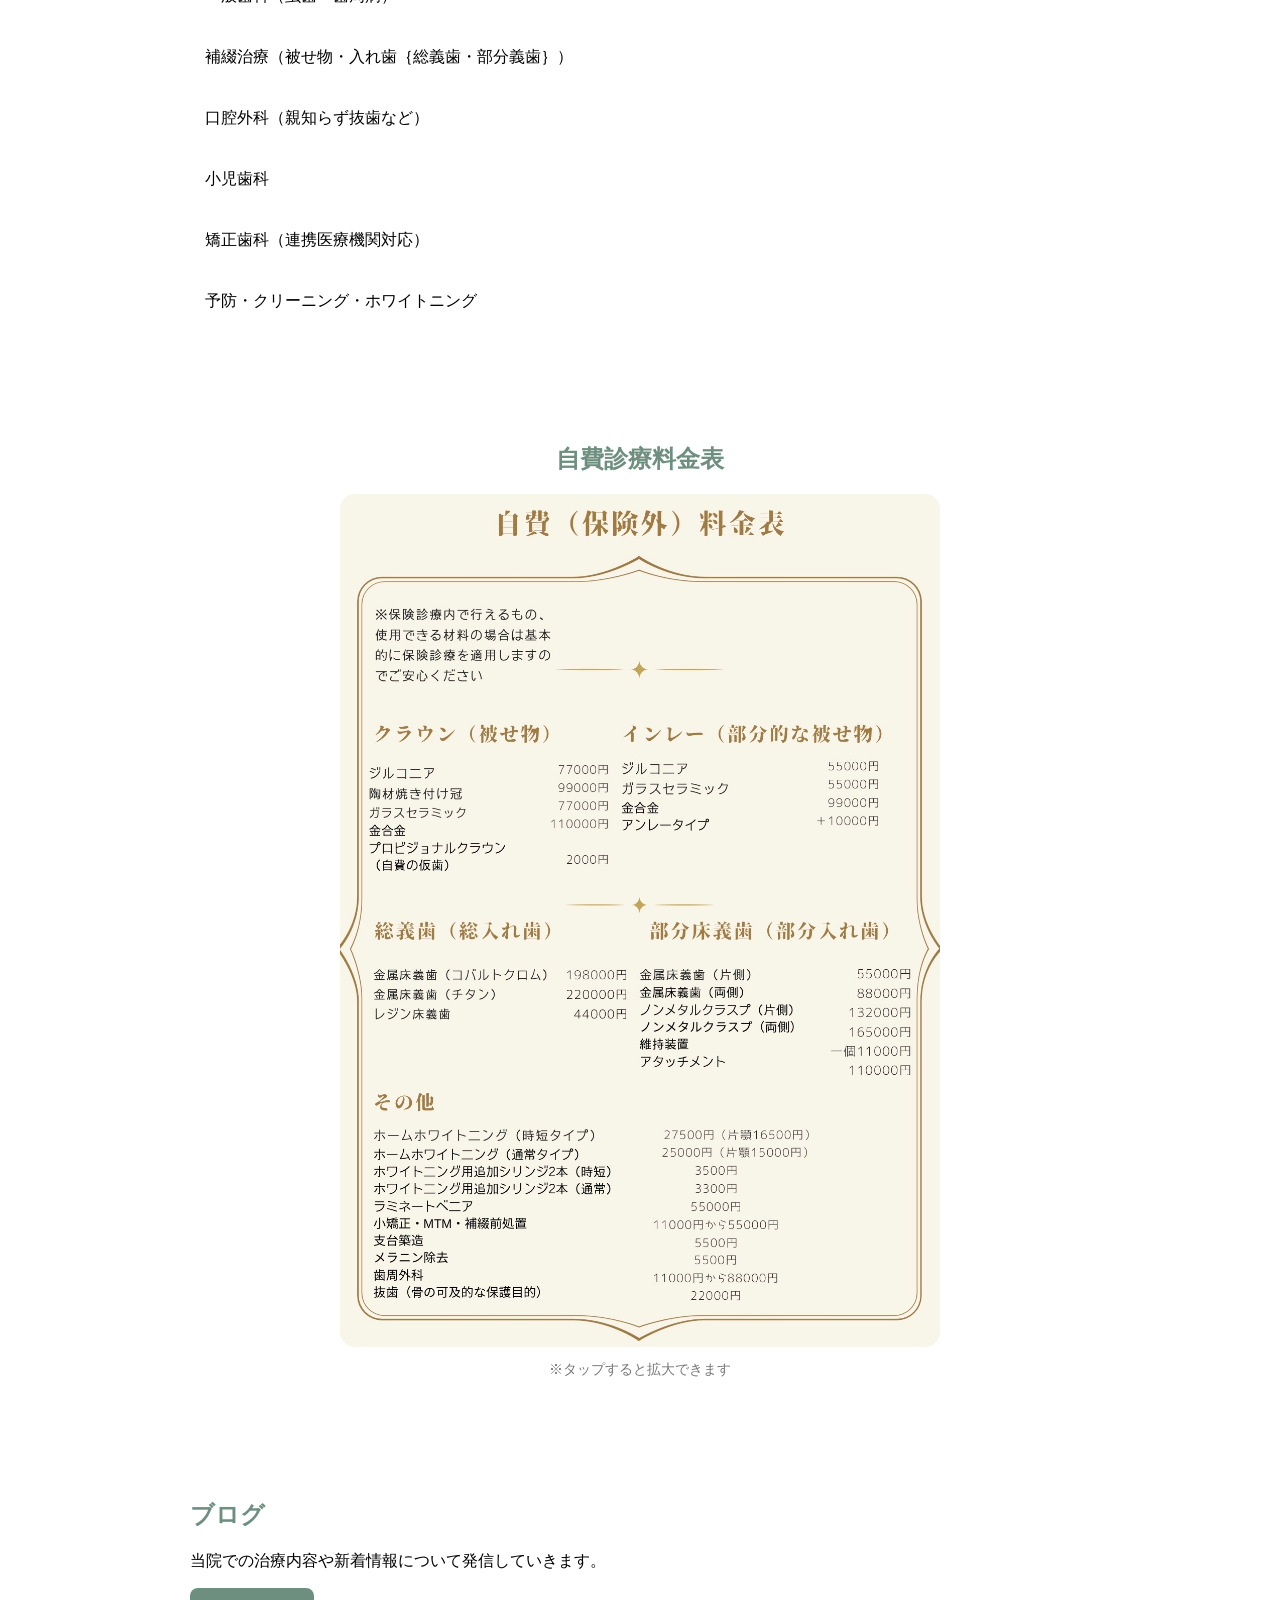
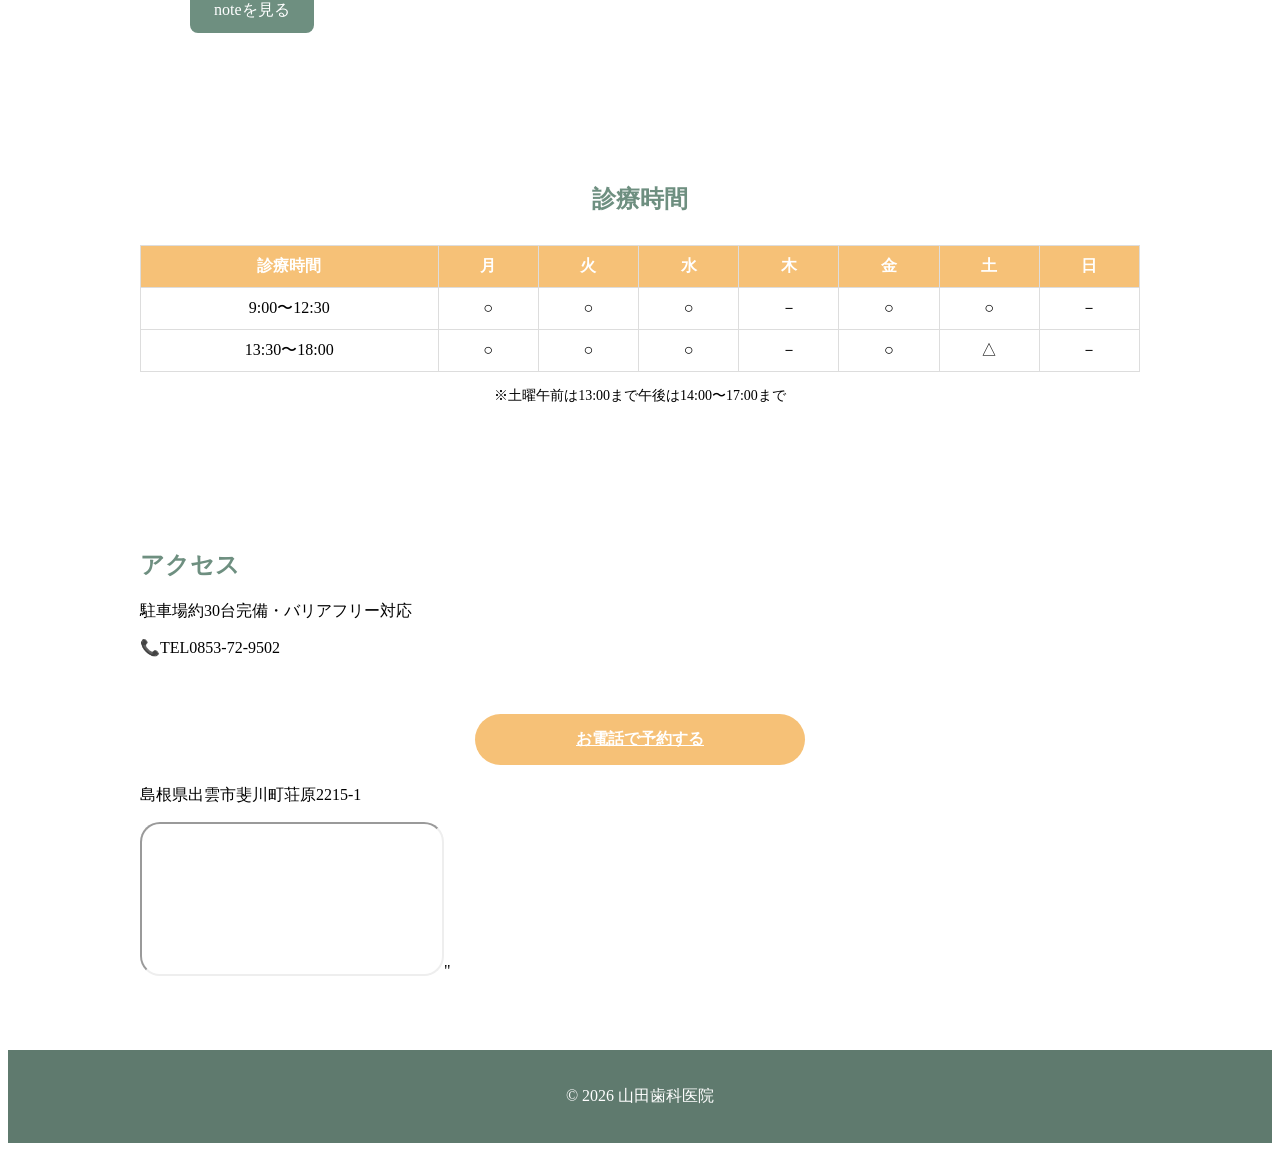
==== commit 6e247d50: "Update index.html" ====
--- a/index.html
+++ b/index.html
@@ -25,8 +25,8 @@
   <img src="IMG_8488.jpeg" alt="山田歯科医院 外観" class="hero-img">
 
   <div class="hero-text">
-    <h1>山田歯科医院</h1>
-    <p>予防歯科・歯周病予防・補綴治療（被せ物・入れ歯・噛み合わせ）に力を入れています</p>
+    <h1></h1>
+    <p></p>
 
     <a href="tel:0853729502" class="cta-button">
       お電話で予約する
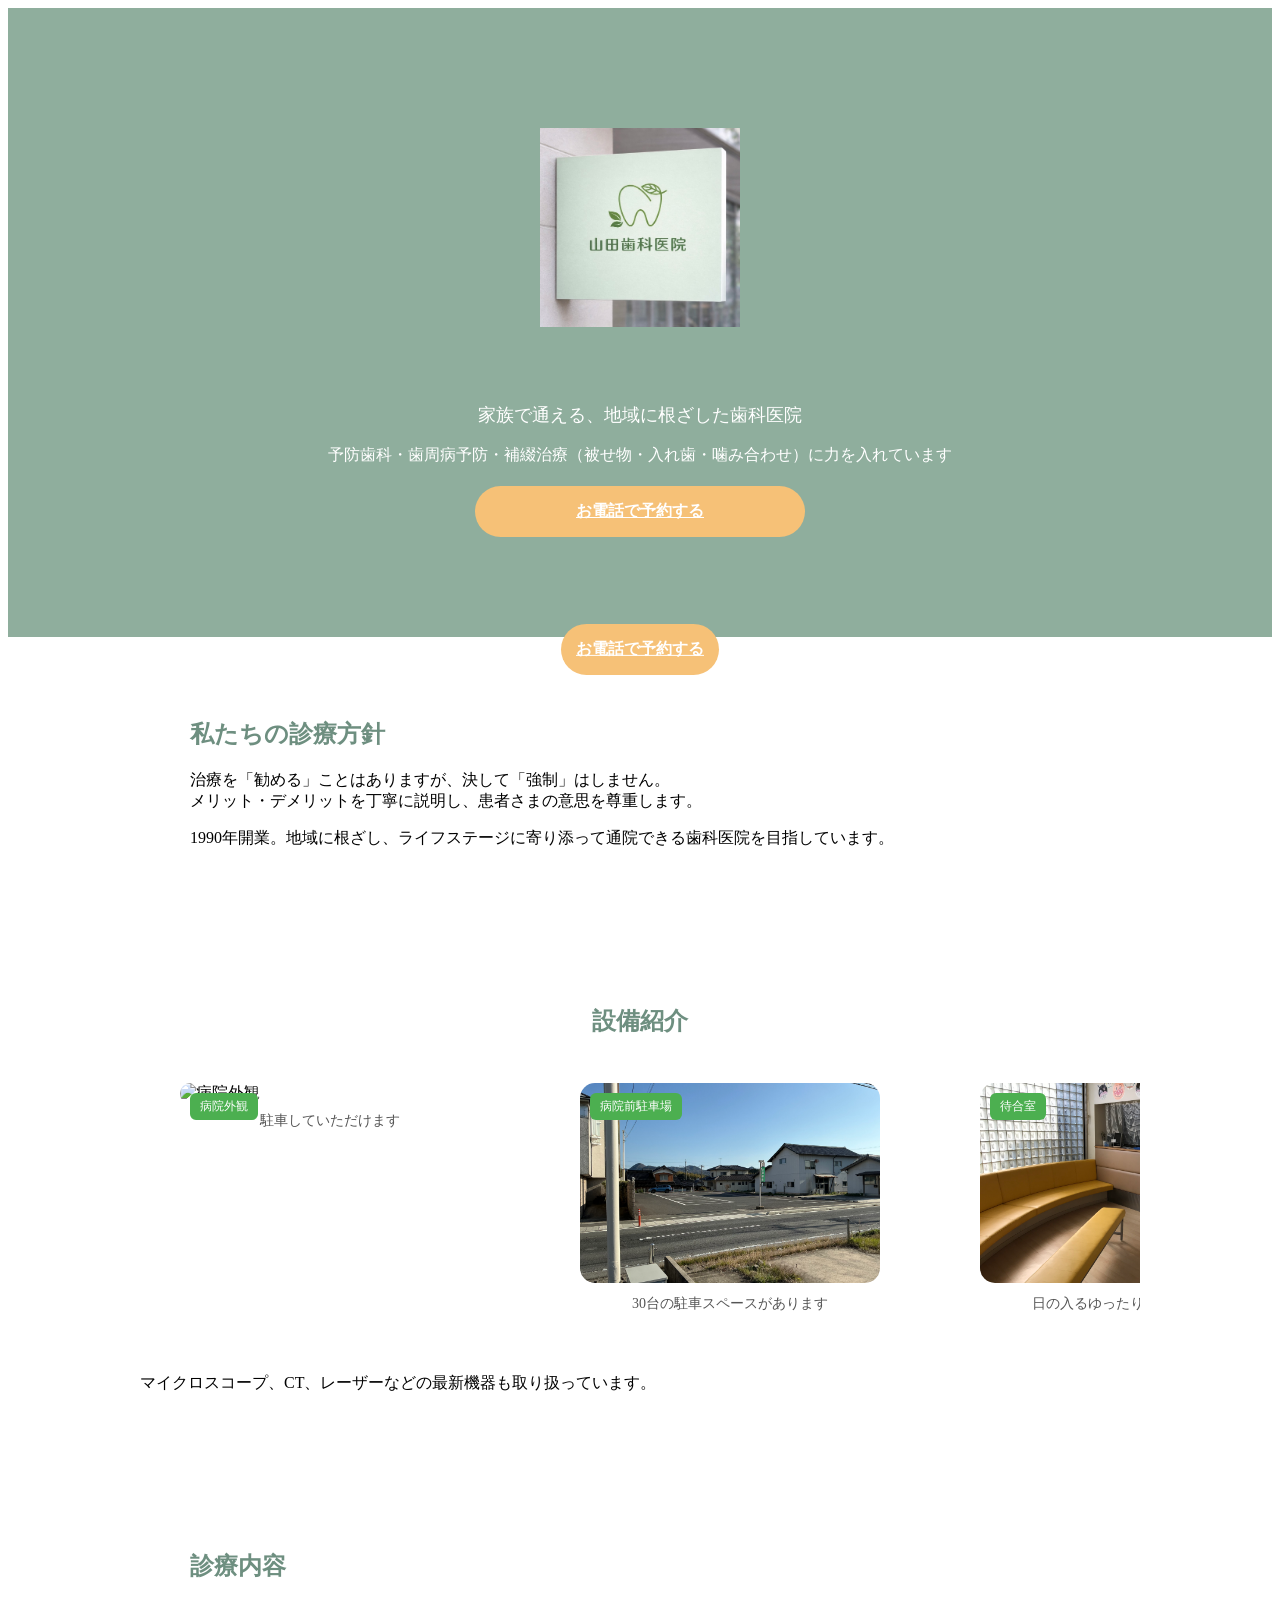
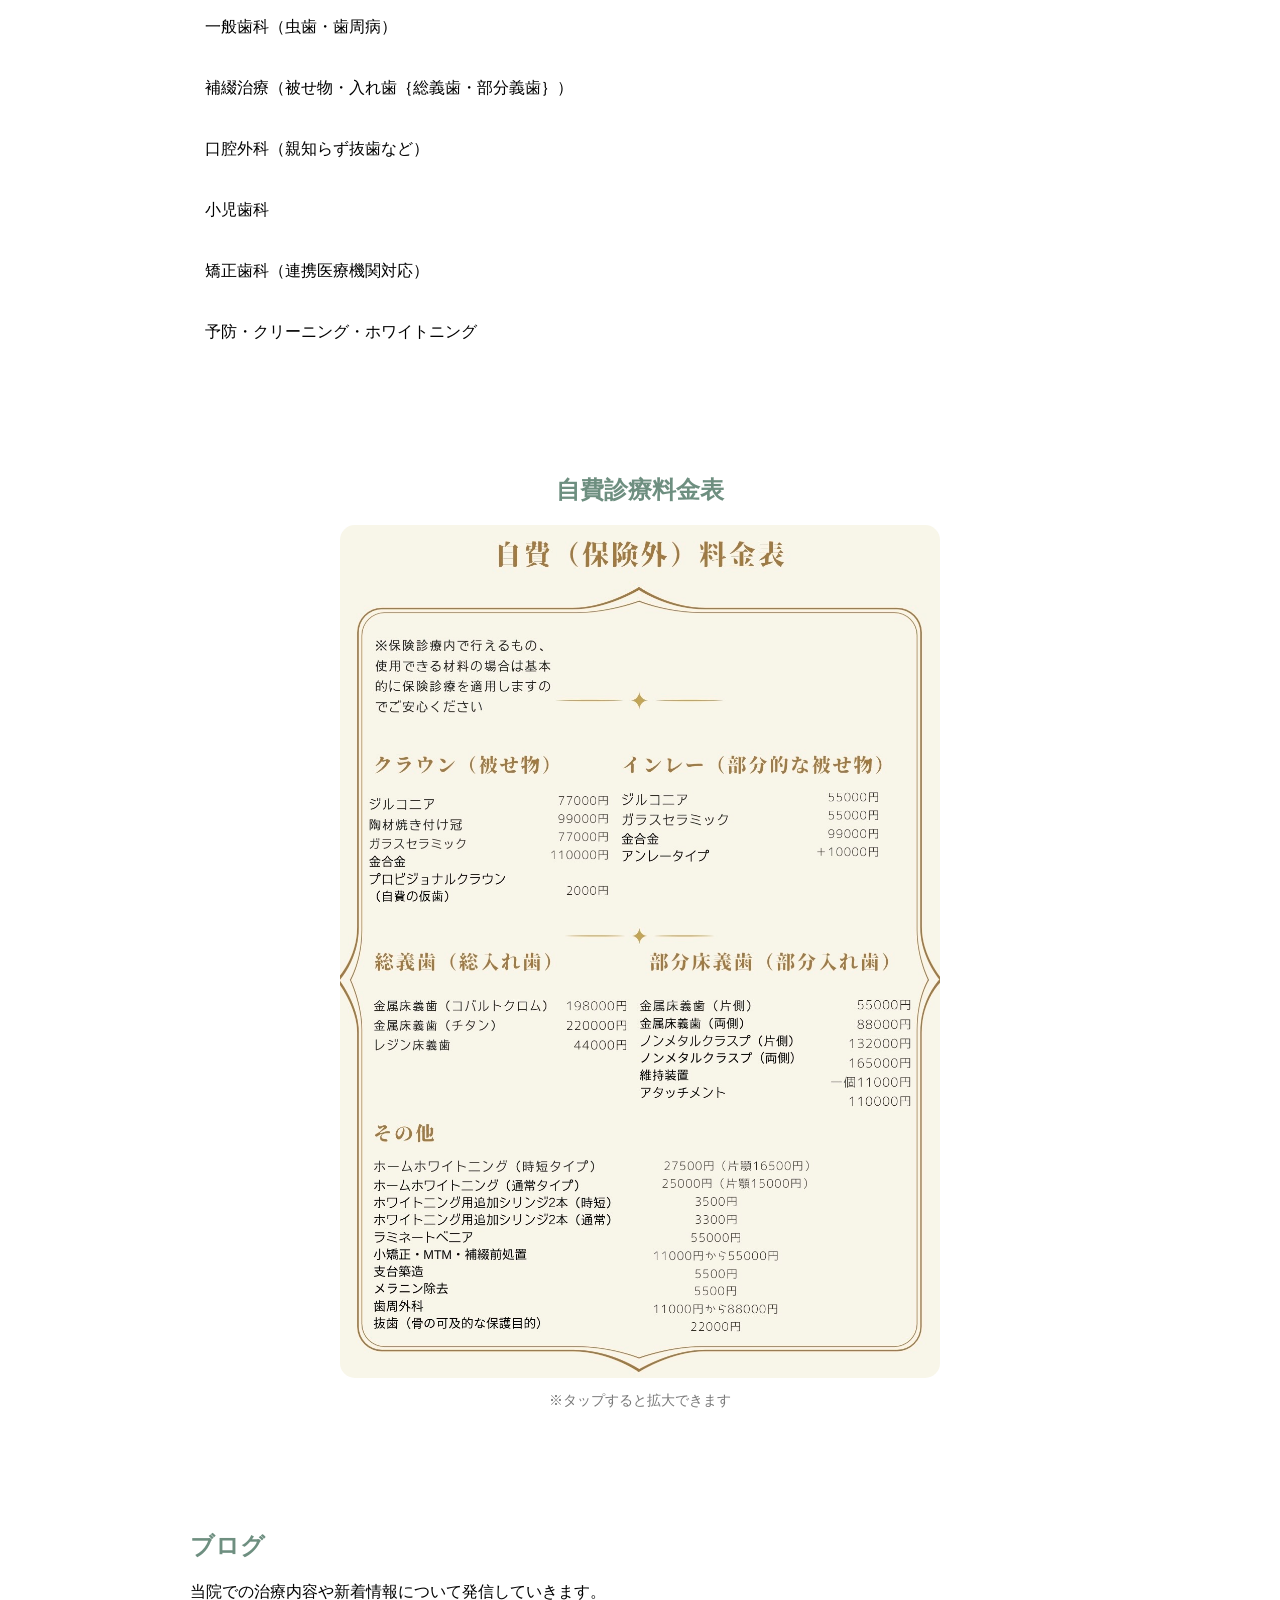
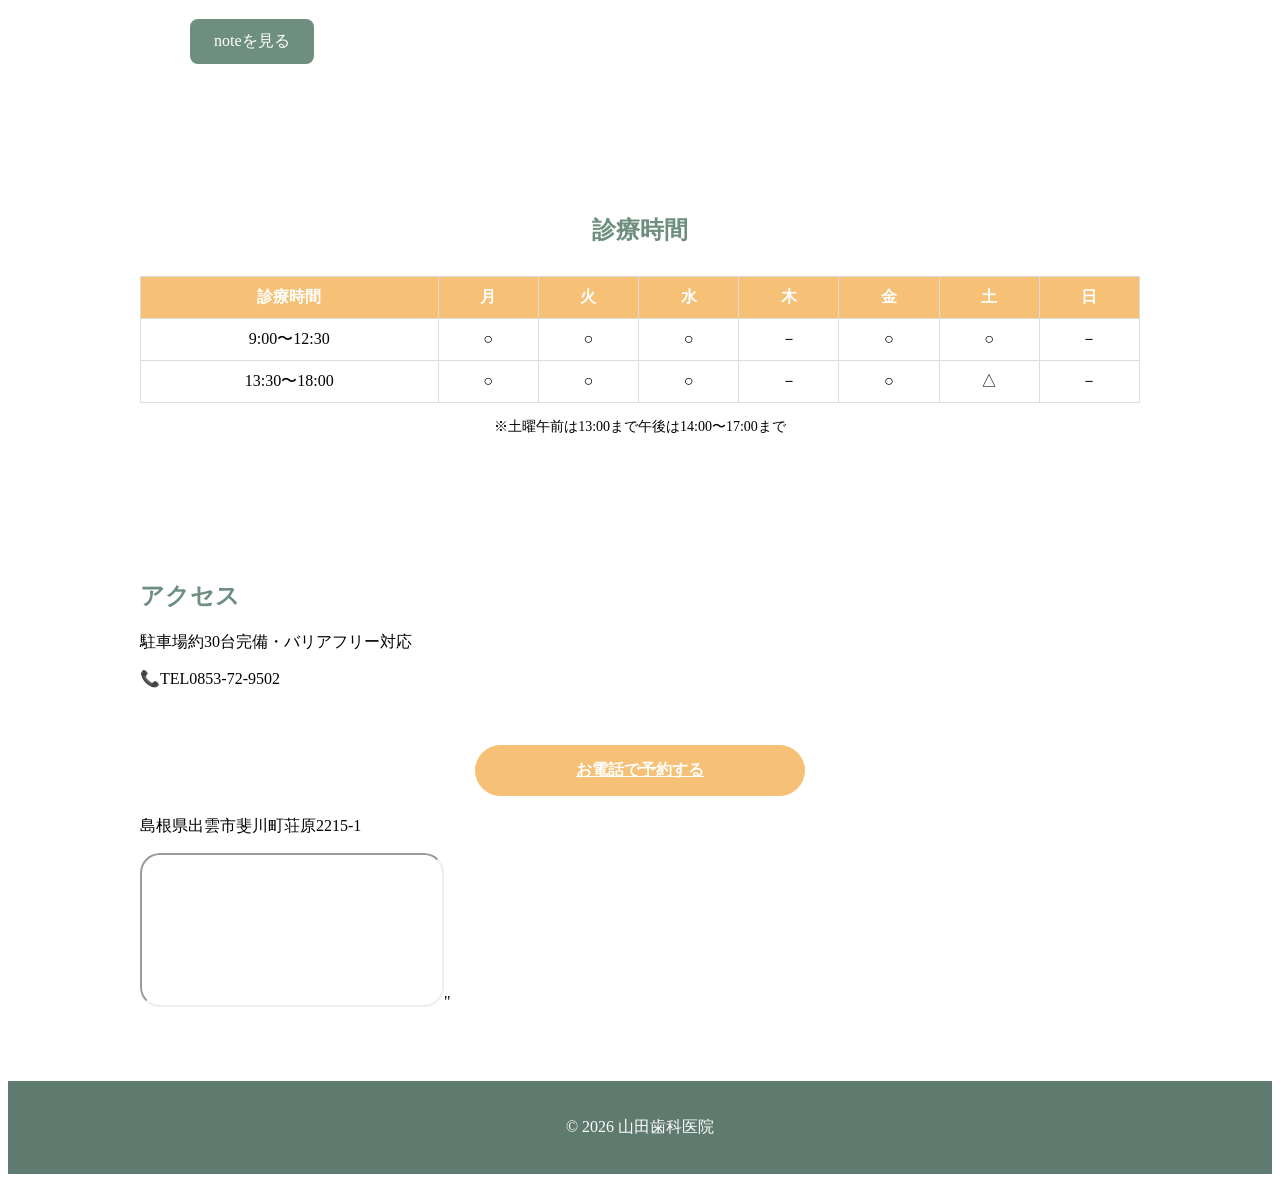
==== commit 0af03960: "Update index.html" ====
--- a/index.html
+++ b/index.html
@@ -14,10 +14,13 @@
     <div class="container">
         <header class="site-header">
   <img src=IMG_8409.jpeg alt="山田歯科医院 ロゴ" class="logo">
-  <h1>山田歯科医院</h1>
+  <h1></h1>
 </header>
         <p class="subtitle">家族で通える、地域に根ざした歯科医院</p>
         <p>予防歯科・歯周病予防・補綴治療（被せ物・入れ歯・噛み合わせ）に力を入れています</p>
+         <a href="tel:0853729502" class="cta-button">
+      お電話で予約する
+    </a>
     </div>
 </header>
 <section class="hero">
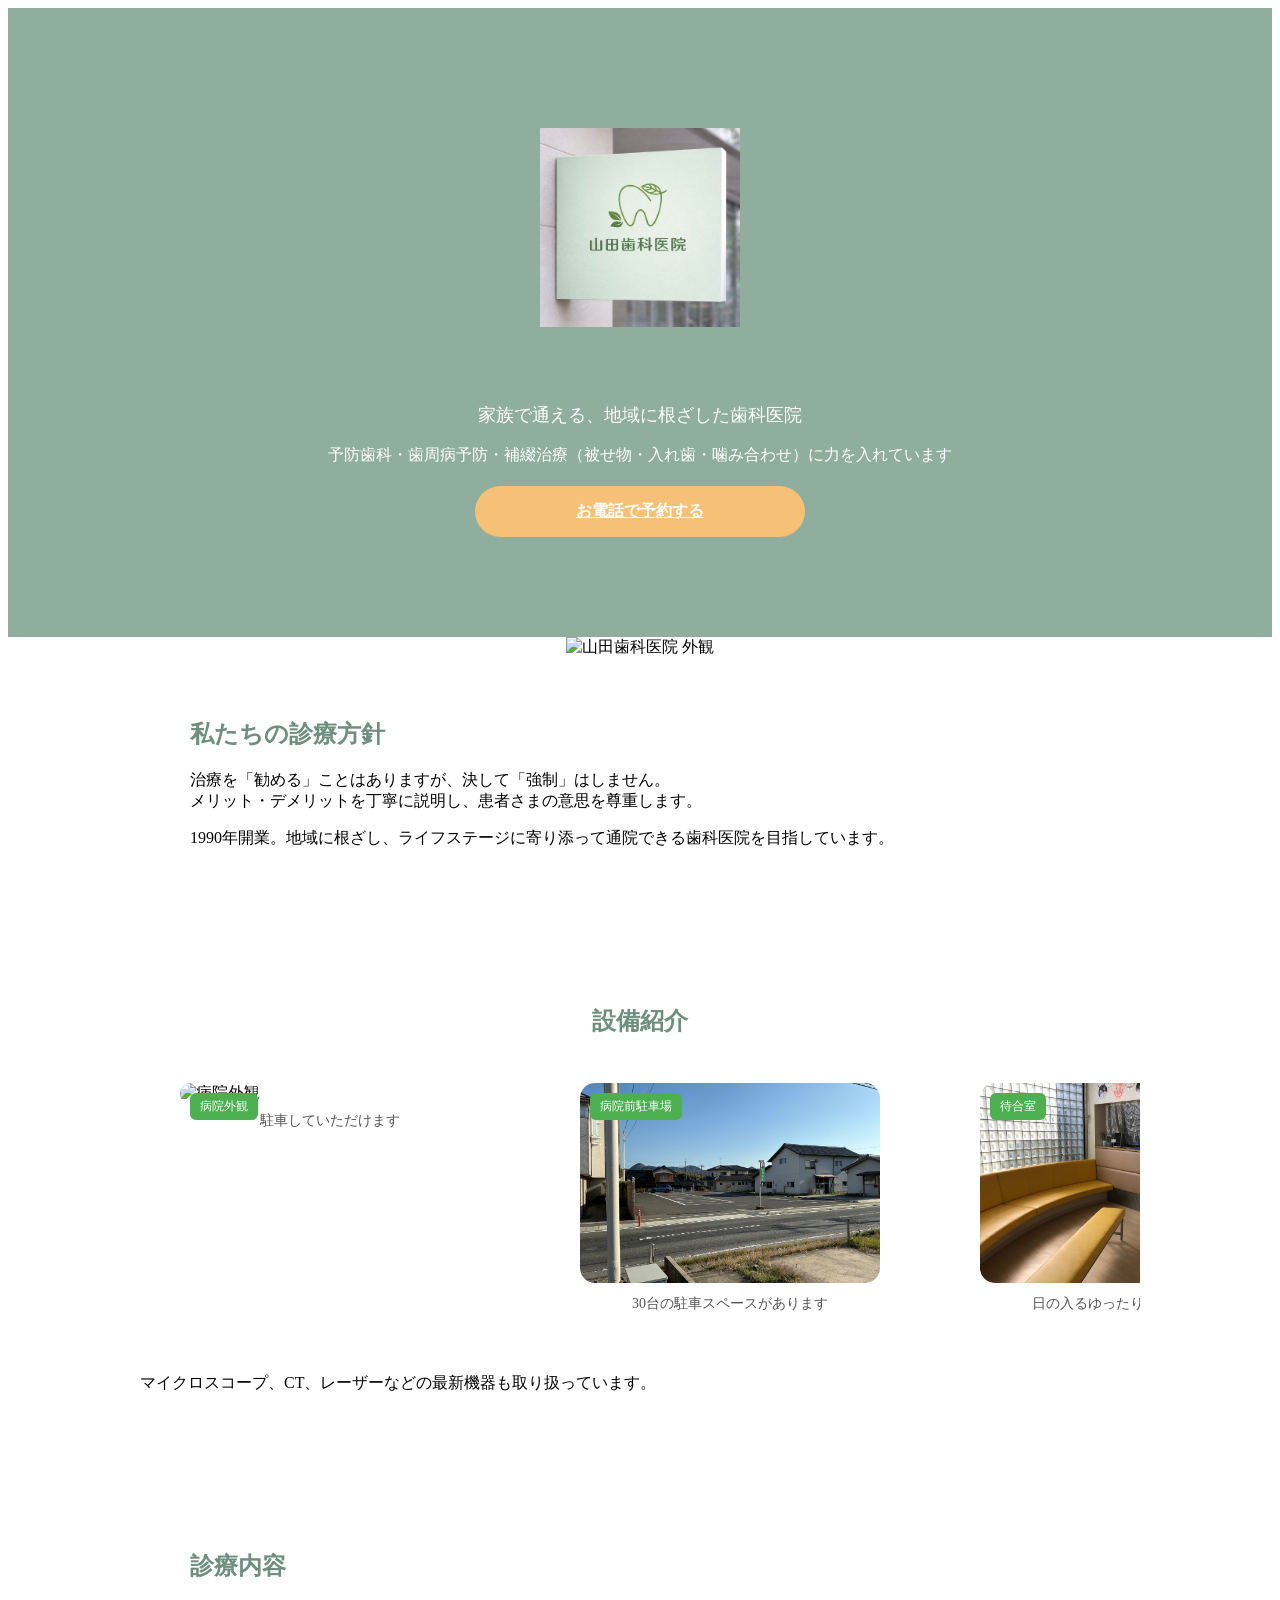
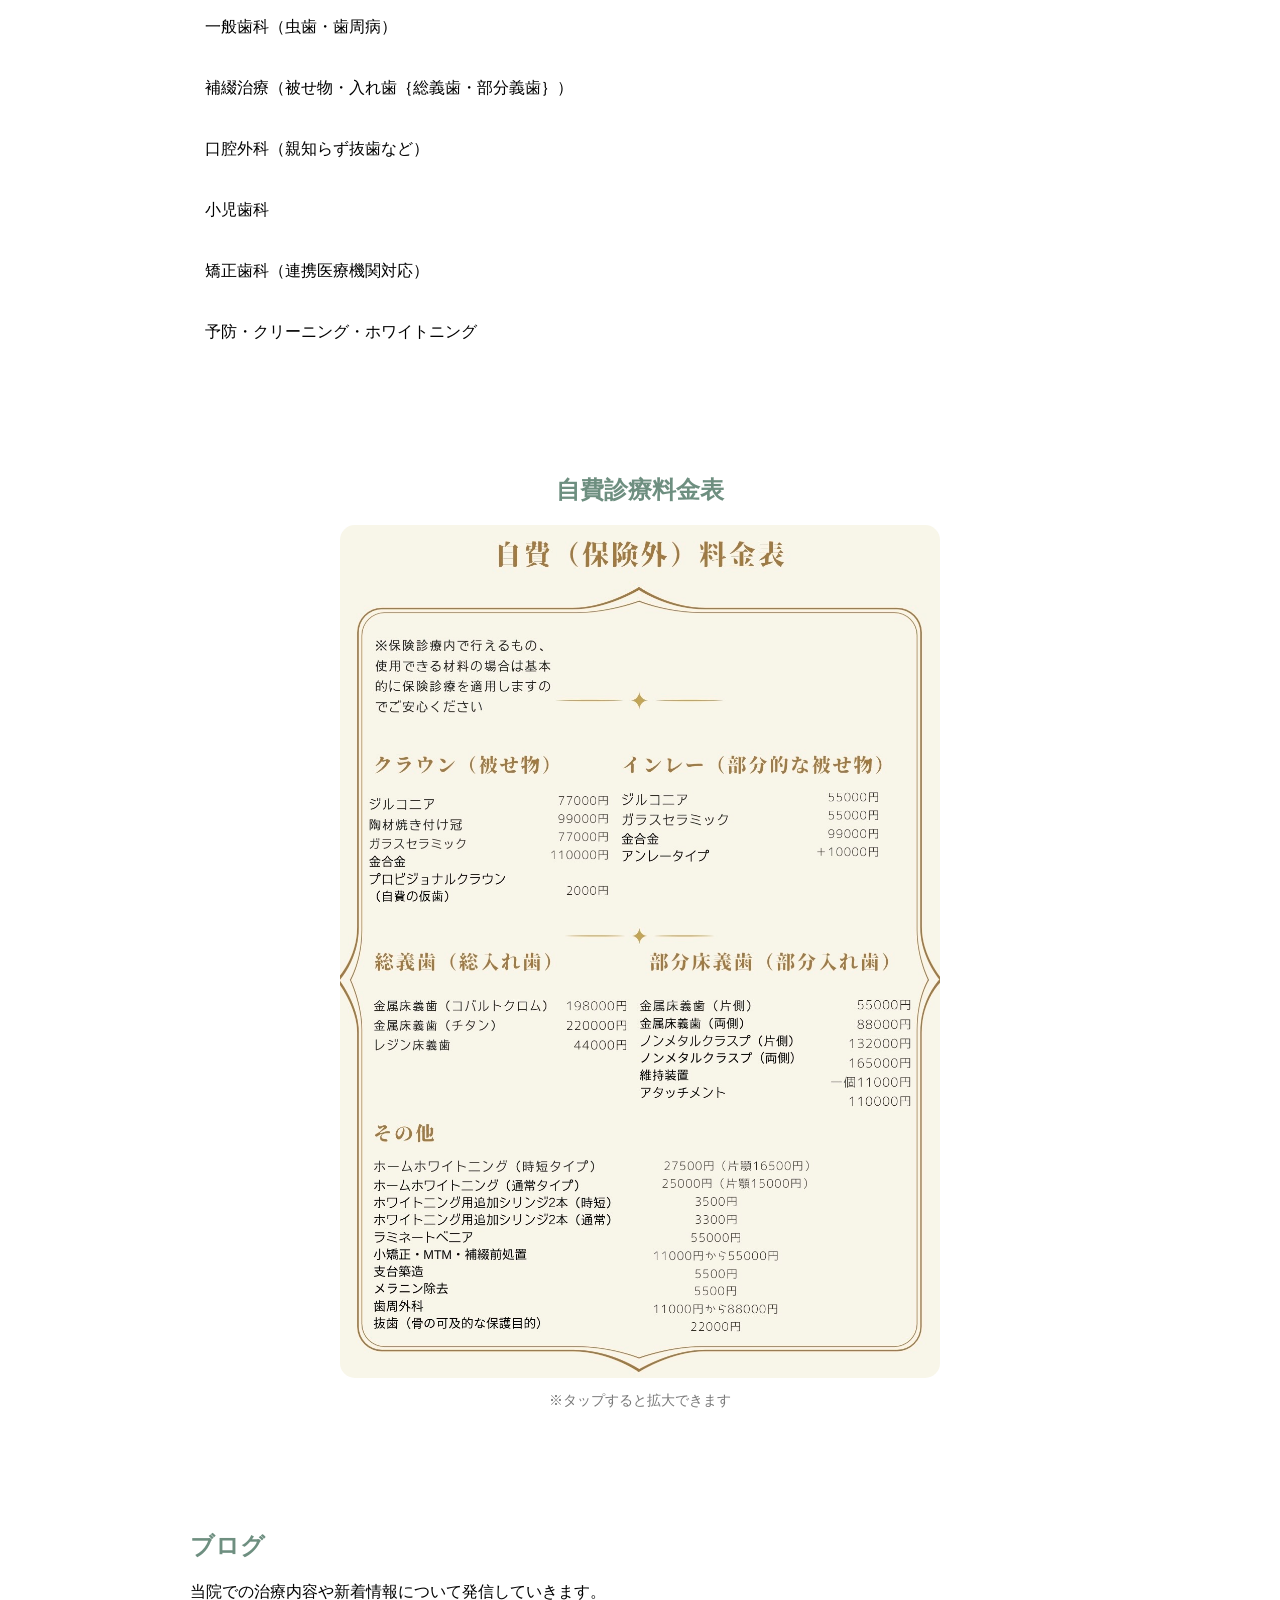
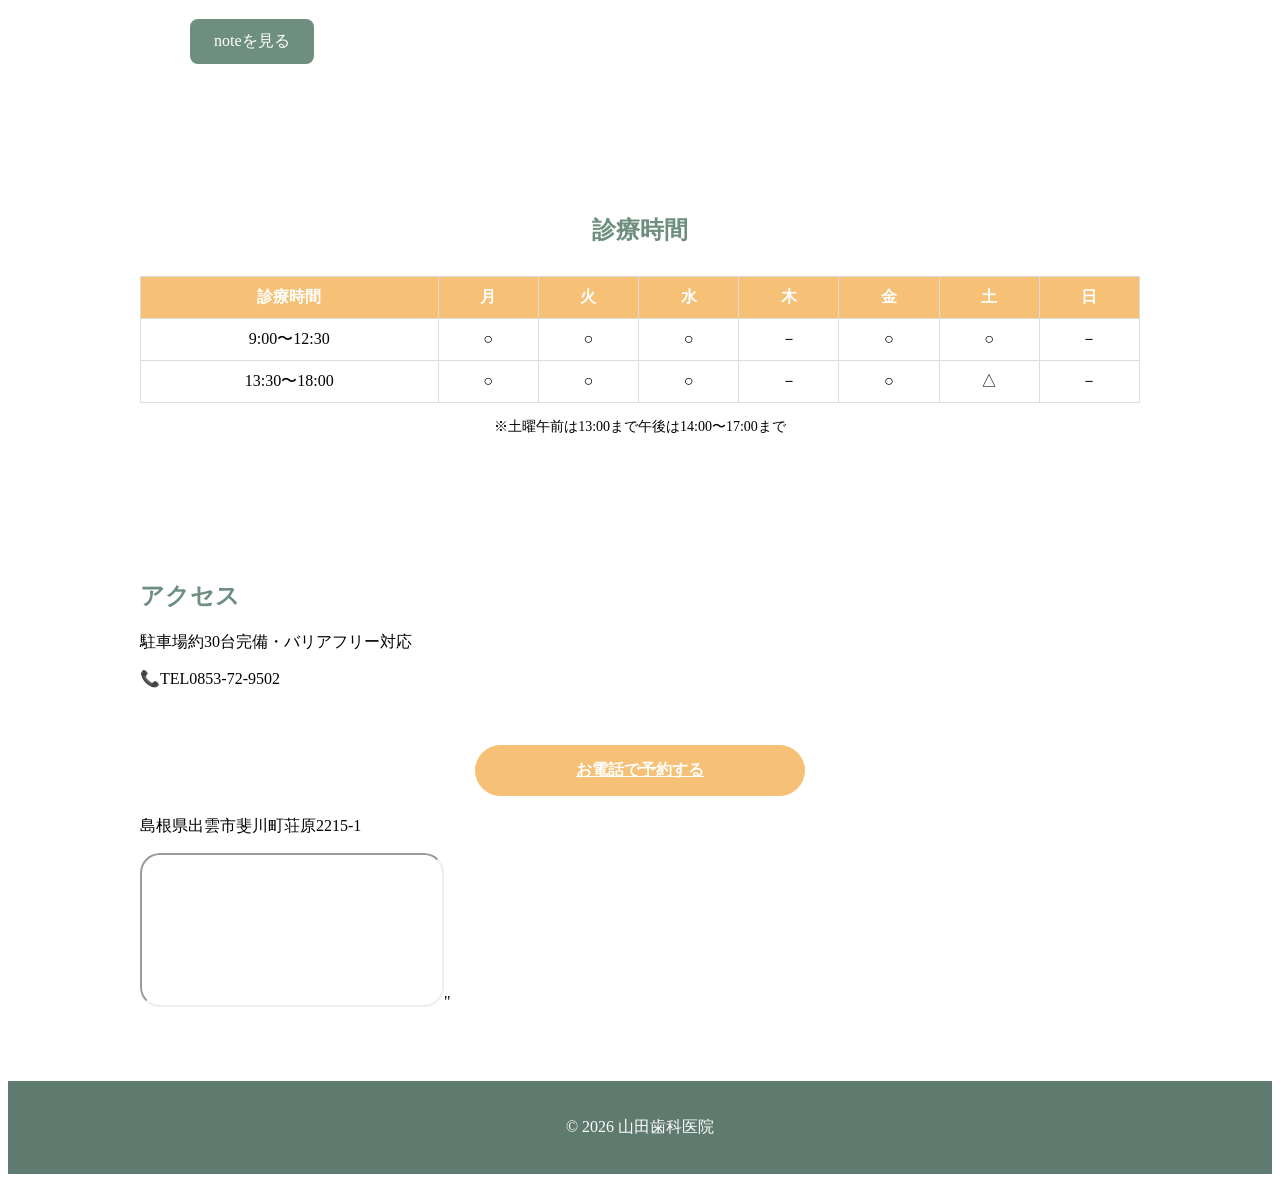
==== commit e1f67081: "Update index.html" ====
--- a/index.html
+++ b/index.html
@@ -31,9 +31,7 @@
     <h1></h1>
     <p></p>
 
-    <a href="tel:0853729502" class="cta-button">
-      お電話で予約する
-    </a>
+    
   </div>
 
 </section>
